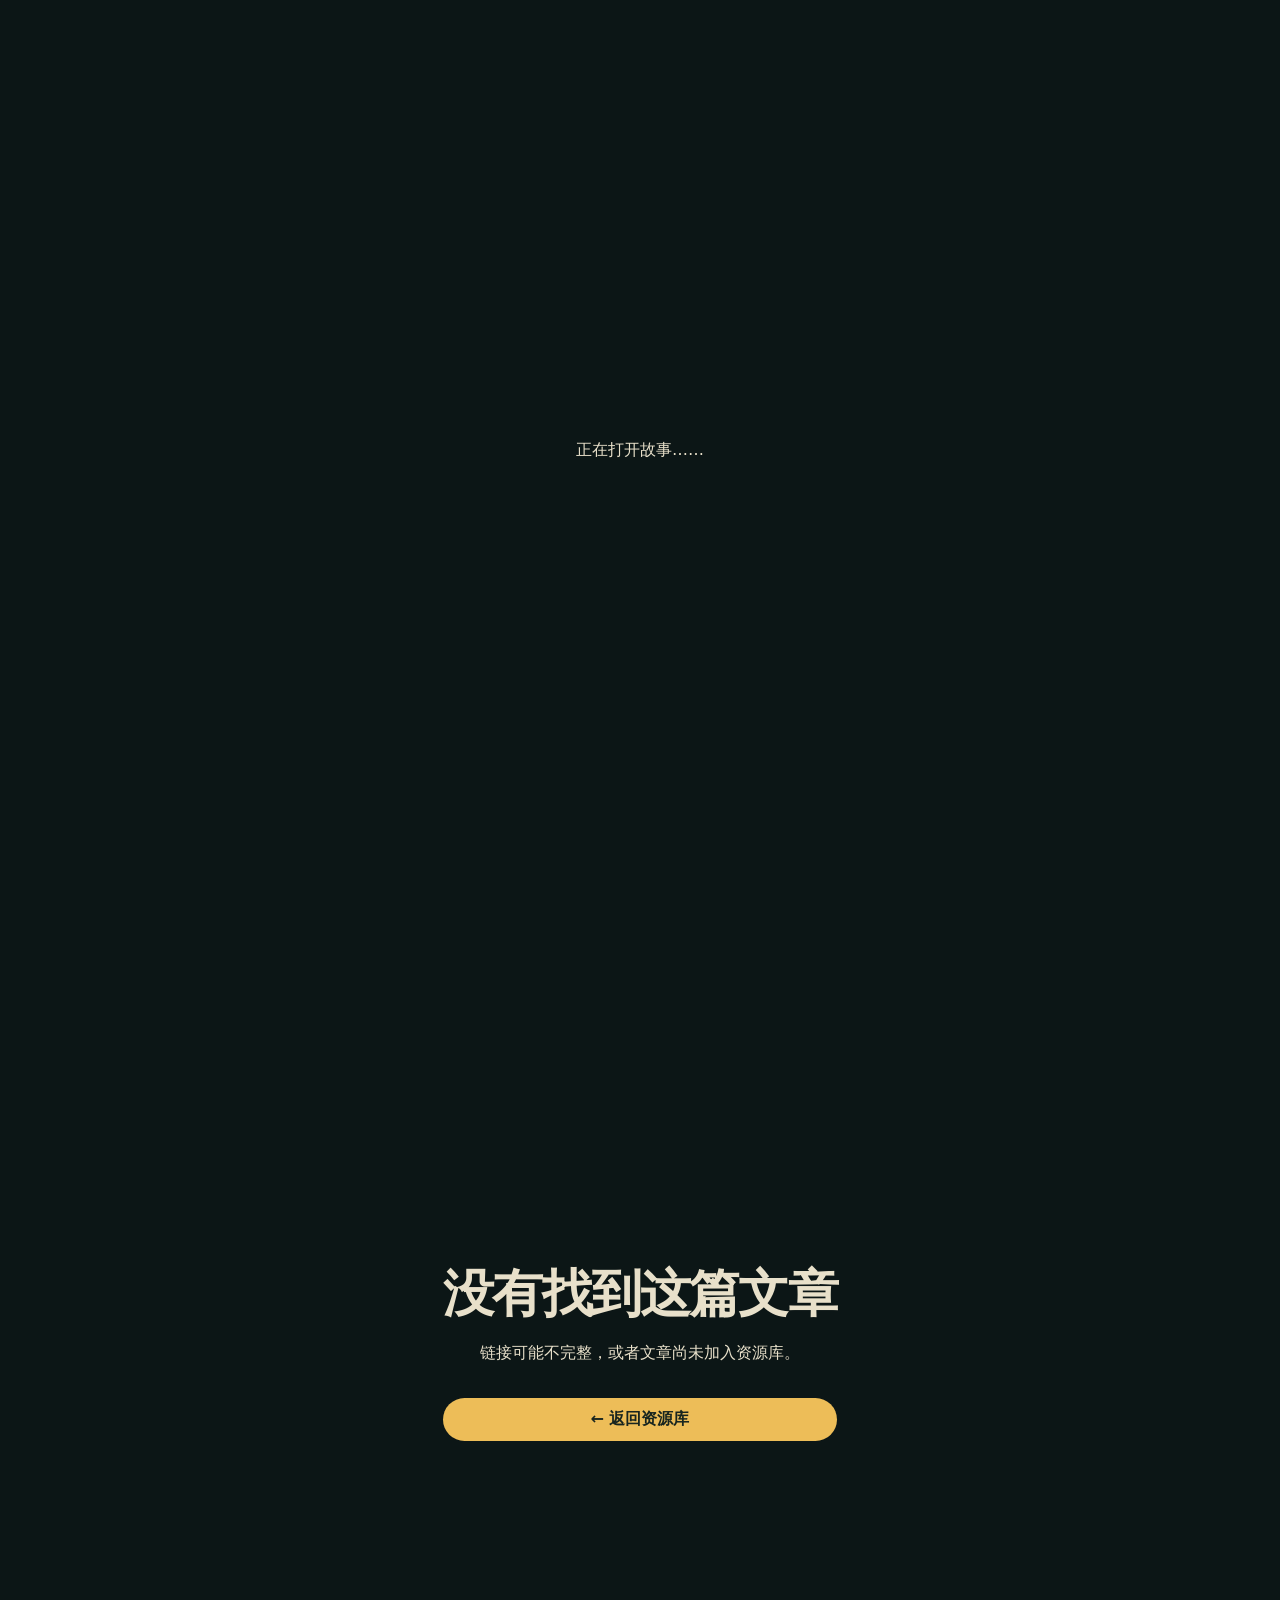
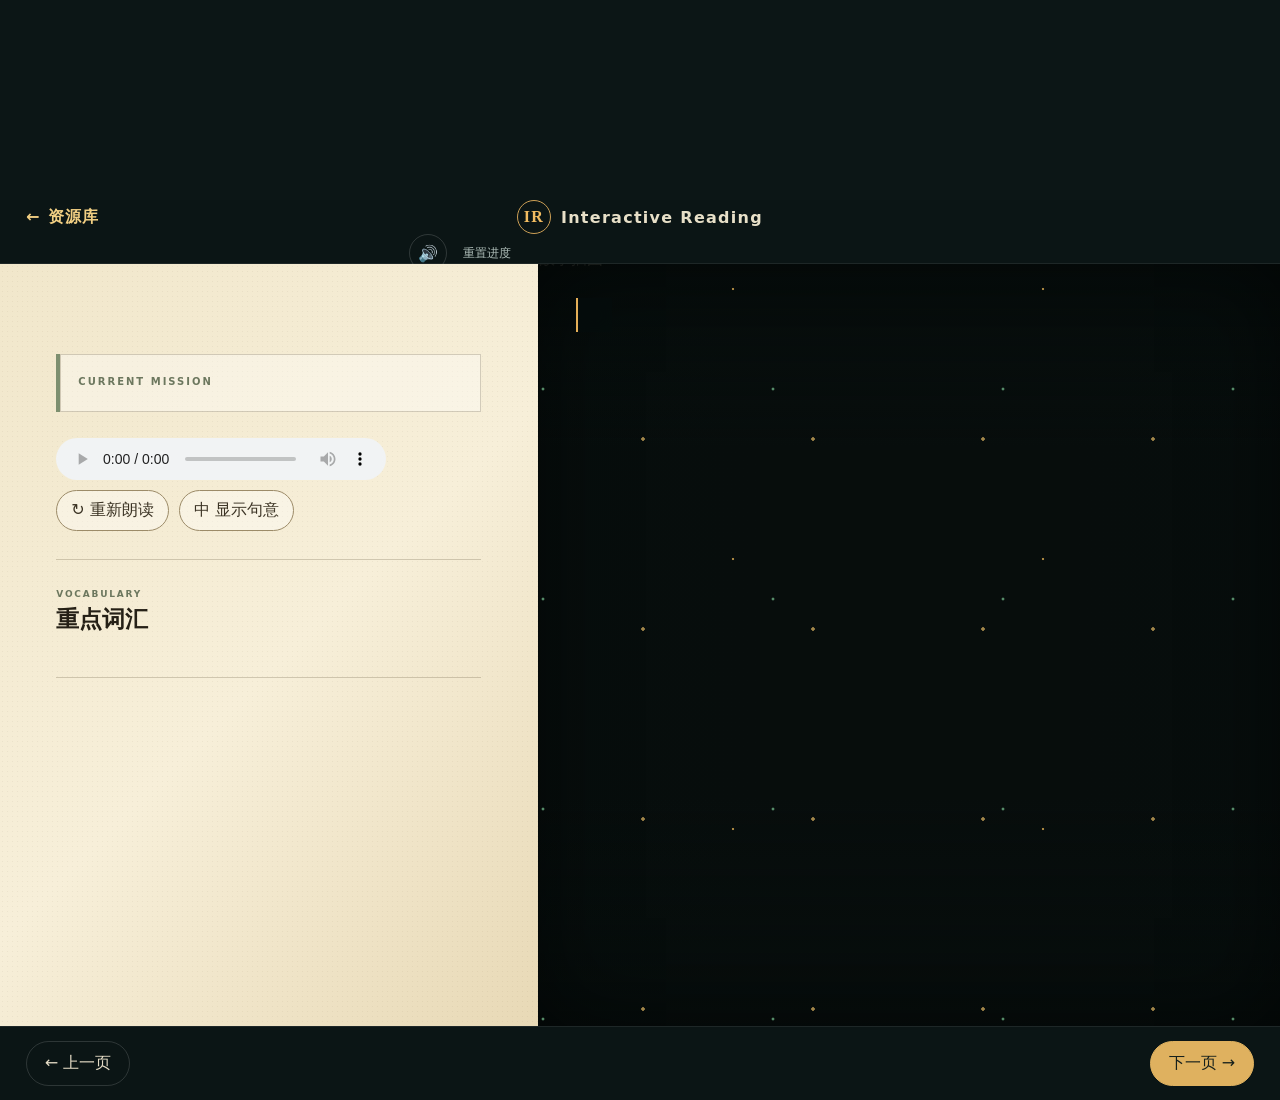
==== reader.html @ 1a683ad1 "Add files via upload Publish interactive reading library" ====
<!doctype html><html lang="zh-CN"><head><meta charset="utf-8"><meta name="viewport" content="width=device-width,initial-scale=1"><title>互动精读</title><link rel="stylesheet" href="styles/reader.css"></head><body>
<div id="loadingState" class="reader-state">正在打开故事……</div><div id="errorState" class="reader-state" hidden><h1>没有找到这篇文章</h1><p>链接可能不完整，或者文章尚未加入资源库。</p><a href="index.html">← 返回资源库</a></div>
<main id="readerApp" class="app-shell" hidden><header class="topbar"><a class="library-back" href="index.html">← 资源库</a><div class="brand"><span class="brand-mark">IR</span><span id="bookBrand">Interactive Reading</span></div><div class="chapter-meta"><span id="bookGrade"></span><strong id="bookTitle"></strong></div><div class="top-actions"><button id="soundToggle" class="icon-btn" type="button" aria-label="朗读本页">🔊</button><button id="resetBtn" class="text-btn" type="button">重置进度</button></div></header>
<nav class="mobile-tabs" aria-label="移动端页面切换"><button class="mobile-tab active" data-panel="read" type="button">阅读</button><button class="mobile-tab" data-panel="explore" type="button">探索</button></nav>
<section id="readingWorkspace" class="workspace"><article id="readingPanel" class="reading-panel active-panel" aria-live="polite"><div class="paper-grain"></div><div class="eyebrow" id="nodeEyebrow"></div><h1 id="nodeTitle"></h1><p class="node-intro" id="nodeIntro"></p><div class="mission-card"><span class="mission-label">CURRENT MISSION</span><strong id="missionText"></strong></div><div id="storyText" class="story-text"></div><div class="reading-tools audio-tools"><audio id="paragraphAudio" controls preload="metadata" aria-label="本页英文段落朗读"></audio><button id="speakBtn" class="paper-btn" type="button">↻ 重新朗读</button><button id="translateBtn" class="paper-btn" type="button">中 显示句意</button></div><div id="translation" class="translation" hidden></div><section class="vocab-section" aria-labelledby="vocabHeading"><div class="section-heading"><span>VOCABULARY</span><h2 id="vocabHeading">重点词汇</h2></div><div id="vocabCards" class="vocab-cards"></div></section><div id="taskArea" class="task-area"></div></article>
<section id="scenePanel" class="scene-panel" aria-label="故事探索场景"><img id="sceneImage" class="scene-image" alt="故事插图"><div class="ambient-particles" aria-hidden="true"></div><div class="scene-vignette"></div><div class="scene-heading"><span id="sceneKicker"></span><strong id="sceneTitle"></strong></div><div id="bubbleLayer" class="bubble-layer" aria-label="互动问题浮标"></div><div id="toast" class="toast" role="status" aria-live="polite"></div></section></section>
<section id="retellingPage" class="retelling-page" hidden><div class="retell-head"><span>STORY RETELLING · PAGE 9</span><h1>八幅图复述故事</h1><p>先观察图片，再依次点击翻转卡片。最后尝试不看提示，用英语完整复述故事。</p><button id="resetCards" class="paper-btn" type="button">翻回全部图片</button></div><div id="retellGrid" class="retell-grid"></div></section>
<footer class="progress-footer"><button id="prevBtn" class="nav-btn" type="button">← 上一页</button><ol id="progressDots" class="progress-dots" aria-label="阅读进度"></ol><div class="progress-copy"><span id="progressText"></span><small id="progressLabel"></small></div><button id="nextBtn" class="nav-btn primary" type="button">下一页 →</button></footer></main>
<dialog id="quizDialog" class="quiz-dialog"><button class="quiz-close" type="button" aria-label="关闭题目">×</button><span class="word-tag">DRAGON CLUE</span><div class="quiz-progress" id="quizProgress"></div><h2 id="quizQuestion"></h2><div id="quizChoices" class="quiz-choices"></div><p id="quizFeedback" class="quiz-feedback" aria-live="polite"></p></dialog><div id="celebrationLayer" class="celebration-layer" aria-hidden="true"></div>
<section id="sentenceLesson" class="sentence-lesson" role="dialog" aria-modal="true" aria-labelledby="sentenceLessonTitle" hidden><div class="sentence-backdrop" data-close-lesson></div><article id="sentenceLessonCard" class="glass-card sentence-lesson-card"><button id="sentenceLessonClose" class="glass-close" type="button" aria-label="关闭核心句式解析">×</button><span class="lesson-kicker">CORE SENTENCE LAB</span><h2 id="sentenceLessonTitle"></h2><div id="sentenceLessonBody"></div></article><section id="modelAnswer" class="model-answer" role="dialog" aria-modal="true" aria-labelledby="modelAnswerTitle" hidden><div class="answer-backdrop" data-close-answer></div><article class="glass-card model-answer-card"><button id="modelAnswerClose" class="glass-close" type="button" aria-label="关闭参考答案">×</button><span class="lesson-kicker">MODEL ANSWER</span><h3 id="modelAnswerTitle">参考答案</h3><p id="modelAnswerText" class="model-answer-text"></p><p id="modelAnswerHint" class="model-answer-hint"></p></article></section></section>
<script src="scripts/catalog.js"></script><script src="scripts/reader.js"></script></body></html>
---- styles/reader.css ----
:root {
  --ink: #252016;
  --paper: #f1e7cb;
  --paper-2: #e8d9b6;
  --night: #0c1616;
  --night-2: #162827;
  --amber: #e6a84b;
  --sage: #78937d;
  --line: rgba(69, 54, 29, .22);
  --shadow: 0 24px 70px rgba(0, 0, 0, .32);
}

.library-back{color:#f2cf83;text-decoration:none;font-weight:800;white-space:nowrap}.reader-state{min-height:100vh;display:grid;place-content:center;text-align:center;padding:30px;color:#e8e0ca;background:#0c1616}.reader-state a{display:inline-block;margin-top:18px;color:#18251f;background:#edbd58;padding:11px 18px;border-radius:999px;text-decoration:none;font-weight:900}.retelling-page{grid-row:2;grid-column:1/-1;overflow:auto;padding:clamp(20px,3vw,42px);color:#f8f0db;background:radial-gradient(circle at 50% 0,#385a50,transparent 42%),linear-gradient(135deg,#0b1918,#1b292c)}.retell-head{text-align:center;max-width:850px;margin:0 auto 28px}.retell-head>span{color:#f1bf5c;font-size:11px;font-weight:900;letter-spacing:.2em}.retell-head h1{margin:.25em 0;font-family:Georgia,serif;font-size:clamp(36px,5vw,62px)}.retell-head p{color:#c7d4cf;line-height:1.7}.retell-grid{width:min(1260px,100%);margin:auto;display:grid;grid-template-columns:repeat(4,minmax(0,1fr));gap:18px}.retell-card{position:relative;min-height:280px;border:0;border-radius:20px;background:transparent;cursor:pointer;perspective:1100px;animation:retell-float 4s ease-in-out infinite}.retell-card:nth-child(even){animation-delay:-1.5s}.retell-card:focus-visible{outline:3px solid #ffd477;outline-offset:4px}.retell-inner{position:absolute;inset:0;transform-style:preserve-3d;transition:transform .72s cubic-bezier(.2,.72,.2,1)}.retell-card.is-flipped .retell-inner{transform:rotateY(180deg)}.retell-face{position:absolute;inset:0;overflow:hidden;border:1px solid rgba(255,255,255,.24);border-radius:20px;backface-visibility:hidden;box-shadow:0 20px 45px rgba(0,0,0,.36)}.retell-front{background:#172523}.retell-front img{width:100%;height:100%;object-fit:cover}.retell-front::after{content:"";position:absolute;inset:45% 0 0;background:linear-gradient(transparent,rgba(4,10,10,.9))}.retell-number{position:absolute;z-index:2;top:12px;left:12px;display:grid;place-items:center;width:34px;height:34px;border-radius:50%;color:#18231f;background:#f1bf5c;font-weight:900}.retell-title{position:absolute;z-index:2;left:16px;right:16px;bottom:16px;color:#fff4d3;font-family:Georgia,serif;font-size:20px;text-align:left}.retell-back{display:flex;flex-direction:column;justify-content:center;padding:22px;transform:rotateY(180deg);text-align:left;color:#f8efd6;background:linear-gradient(145deg,rgba(50,81,72,.98),rgba(19,38,39,.98))}.retell-back h3{margin:0 0 10px;color:#f5c96d}.retell-keywords{display:flex;flex-wrap:wrap;gap:6px;margin-bottom:12px}.retell-keywords span{padding:5px 8px;border-radius:999px;color:#ffecb9;background:rgba(239,184,76,.16);font-size:11px;font-weight:800}.retell-en{margin:0 0 12px;font-family:Georgia,serif;font-size:16px;line-height:1.55}.retell-zh{margin:0;color:#c8d6d1;font-size:13px;line-height:1.6}@keyframes retell-float{0%,100%{transform:translateY(0)}50%{transform:translateY(-7px)}}@media(max-width:980px){.retell-grid{grid-template-columns:repeat(2,minmax(0,1fr))}.retell-card{min-height:310px}}@media(max-width:540px){.retell-grid{grid-template-columns:1fr}.retell-card{min-height:340px}.topbar{gap:8px}.library-back{font-size:12px}}@media(prefers-reduced-motion:reduce){.retell-card{animation:none}.retell-inner{transition:none}.retell-card.is-flipped .retell-inner{transform:none}.retell-card.is-flipped .retell-front{display:none}.retell-card.is-flipped .retell-back{transform:none}}

/* Core sentence lesson */
.core-sentence { display:inline; margin:0 .08em; padding:.06em .16em .1em; border:0; border-bottom:2px solid #c99737; color:inherit; background:linear-gradient(180deg,transparent 58%,rgba(218,172,76,.24) 58%); font:inherit; text-align:left; cursor:pointer; box-decoration-break:clone; -webkit-box-decoration-break:clone; animation:sentence-glow 2.8s ease-in-out infinite; }
.core-sentence small { display:inline-block; margin-left:.42em; padding:.12em .45em; border-radius:999px; color:#6b4d16; background:rgba(236,194,102,.28); font-size:.55em; font-weight:800; vertical-align:middle; white-space:nowrap; }
.core-sentence:hover, .core-sentence:focus-visible { background:linear-gradient(180deg,transparent 45%,rgba(230,179,65,.42) 45%); outline:2px solid rgba(177,123,28,.42); outline-offset:3px; }
@keyframes sentence-glow { 0%,100%{filter:drop-shadow(0 0 0 rgba(211,158,55,0))} 50%{filter:drop-shadow(0 2px 5px rgba(211,158,55,.38))} }

.overlay-open { overflow:hidden; }
.sentence-lesson { position:fixed; inset:0; z-index:80; display:grid; place-items:center; padding:clamp(14px,3vw,36px); overflow:auto; isolation:isolate; }
.sentence-lesson[hidden], .model-answer[hidden] { display:none; }
.sentence-lesson::before { content:""; position:fixed; inset:-24px; z-index:-2; background-image:var(--lesson-bg); background-size:cover; background-position:center; filter:blur(13px) saturate(1.2); transform:scale(1.06); }
.sentence-lesson::after { content:""; position:fixed; inset:0; z-index:-1; background:linear-gradient(135deg,rgba(5,15,20,.78),rgba(22,12,35,.58)); }
.sentence-backdrop, .answer-backdrop { position:fixed; inset:0; }
.glass-card { position:relative; border:1px solid rgba(255,255,255,.3); color:#f8f2e5; background:linear-gradient(145deg,rgba(27,42,49,.75),rgba(18,27,33,.6)); box-shadow:0 30px 80px rgba(0,0,0,.5),inset 0 1px rgba(255,255,255,.16); backdrop-filter:blur(22px) saturate(1.15); -webkit-backdrop-filter:blur(22px) saturate(1.15); }
.sentence-lesson-card { width:min(900px,94vw); max-height:90vh; padding:clamp(24px,4vw,48px); border-radius:28px; overflow:auto; }
.glass-close { position:absolute; top:14px; right:16px; width:42px; height:42px; border:1px solid rgba(255,255,255,.3); border-radius:50%; color:#fff; background:rgba(7,13,17,.4); font-size:26px; cursor:pointer; }
.glass-close:hover, .glass-close:focus-visible { background:rgba(207,153,56,.35); outline:2px solid #f6ce77; outline-offset:2px; }
.lesson-kicker { color:#f1c461; font-size:11px; font-weight:900; letter-spacing:.2em; }
.sentence-lesson-card h2 { margin:.35em 0 .7em; font-family:Georgia,serif; font-size:clamp(30px,4vw,48px); }
.lesson-sentence { margin:0; padding:22px 24px; border-left:4px solid #f0bd58; border-radius:0 16px 16px 0; color:#fff6dc; background:rgba(241,188,81,.12); font-family:Georgia,serif; font-size:clamp(20px,2.5vw,30px); line-height:1.5; }
.lesson-translation { margin:12px 4px 24px; color:#d9e3df; line-height:1.7; }
.lesson-block { margin-top:18px; padding:18px 20px; border:1px solid rgba(255,255,255,.12); border-radius:16px; background:rgba(255,255,255,.065); }
.lesson-block h3 { margin:0 0 10px; color:#f4ce7f; font-size:14px; letter-spacing:.08em; }
.lesson-block p { margin:0; line-height:1.75; }
.lesson-block code { display:block; padding:13px 16px; border-radius:10px; color:#fff1bb; background:rgba(5,12,16,.48); font-family:Consolas,monospace; white-space:normal; }
.phrase-chips { display:flex; flex-wrap:wrap; gap:10px; }
.phrase-chips span { display:grid; gap:3px; min-width:150px; padding:10px 14px; border-radius:12px; color:#c8d5d1; background:rgba(4,11,14,.4); }
.phrase-chips b { color:#fff1bd; }
.example-block small { display:block; margin-top:8px; color:#b9c8c3; }
.exercise-list { display:grid; grid-template-columns:repeat(2,minmax(0,1fr)); gap:12px; }
.exercise-card { display:flex; flex-direction:column; align-items:flex-start; min-height:154px; padding:16px; border-radius:14px; background:rgba(4,12,16,.38); }
.exercise-card>span { color:#efbd5c; font-size:11px; font-weight:900; letter-spacing:.12em; }
.exercise-card p { flex:1; margin:10px 0 14px; }
.exercise-card button { border:1px solid rgba(245,198,102,.48); border-radius:999px; padding:8px 13px; color:#fff0bd; background:rgba(216,155,49,.16); cursor:pointer; }
.exercise-card button:hover, .exercise-card button:focus-visible { background:rgba(216,155,49,.32); outline:2px solid rgba(255,220,142,.5); }

.model-answer { position:fixed; inset:0; z-index:90; display:grid; place-items:center; padding:22px; }
.answer-backdrop { background:rgba(2,6,9,.58); }
.model-answer-card { width:min(570px,92vw); padding:34px; border-radius:22px; background:linear-gradient(145deg,rgba(44,66,70,.88),rgba(22,35,43,.83)); }
.model-answer-card h3 { margin:.35em 0 .8em; font-size:28px; }
.model-answer-text { padding:18px; border-radius:14px; color:#fff4cf; background:rgba(6,15,19,.45); font-size:19px; line-height:1.6; }
.model-answer-hint { color:#cbd9d4; }

/* Quiz celebration */
.celebration-layer { position:fixed; inset:0; z-index:120; pointer-events:none; overflow:hidden; }
.celebration-layer i { position:absolute; left:var(--origin-x); top:var(--origin-y); width:10px; height:17px; border-radius:2px; opacity:0; }
.celebration-layer.active i { animation:confetti-burst 1.75s cubic-bezier(.12,.7,.16,1) var(--delay) forwards; }
.celebration-layer .celebration-star { width:16px; height:16px; clip-path:polygon(50% 0,61% 35%,98% 35%,68% 56%,79% 94%,50% 71%,21% 94%,32% 56%,2% 35%,39% 35%); }
@keyframes confetti-burst { 0%{opacity:1;transform:translate(-50%,-50%) scale(.45) rotate(0)} 55%{opacity:1;transform:translate(calc(-50% + var(--x)),calc(-50% + var(--y))) scale(1) rotate(var(--r))} 100%{opacity:0;transform:translate(calc(-50% + var(--x)),calc(-50% + var(--y) + 520px)) scale(.75) rotate(var(--r))} }

@media (max-width:720px) {
  .sentence-lesson { padding:10px; place-items:start center; }
  .sentence-lesson-card { width:100%; max-height:calc(100vh - 20px); padding:28px 18px 24px; border-radius:20px; }
  .exercise-list { grid-template-columns:1fr; }
  .lesson-sentence { padding:17px; }
  .core-sentence small { display:none; }
}

@media (prefers-reduced-motion:reduce) {
  *, *::before, *::after { scroll-behavior:auto !important; }
  .quiz-bubble, .quiz-bubble::after, .core-sentence, .quiz-answer.wrong.shake { animation:none !important; }
  .celebration-layer.active i { animation:none; opacity:1; transform:translate(-50%,-50%) scale(.75); box-shadow:0 0 18px currentColor; }
}

* { box-sizing: border-box; }
html, body { margin: 0; min-height: 100%; }
body {
  background: #071010;
  color: var(--ink);
  font-family: Inter, ui-sans-serif, system-ui, -apple-system, "Microsoft YaHei", sans-serif;
}
button { font: inherit; }
button:focus-visible, [tabindex]:focus-visible { outline: 3px solid #ffd078; outline-offset: 3px; }

.app-shell { min-height: 100vh; display: grid; grid-template-rows: 64px 1fr 74px; overflow: hidden; }
.topbar {
  height: 64px; display: grid; grid-template-columns: 1fr auto 1fr; align-items: center;
  padding: 0 26px; color: #e8e0c8; border-bottom: 1px solid rgba(255,255,255,.08);
  background: #0b1515; letter-spacing: .08em;
}
.brand { display: flex; align-items: center; gap: 10px; font-weight: 800; }
.brand-mark { display: grid; place-items: center; width: 34px; height: 34px; border: 1px solid #cc9f55; border-radius: 50%; color: #f2bc61; font-family: Georgia, serif; }
.chapter-meta { text-align: center; }
.chapter-meta span { display: block; color: #8ca29d; font-size: 10px; }
.chapter-meta strong { font-family: Georgia, serif; font-size: 14px; }
.top-actions { justify-self: end; display: flex; gap: 10px; }
.icon-btn, .text-btn, .nav-btn { border: 0; color: inherit; background: transparent; cursor: pointer; }
.icon-btn { width: 38px; height: 38px; border: 1px solid rgba(255,255,255,.15); border-radius: 50%; }
.text-btn { color: #aebdb8; font-size: 12px; }

.workspace { display: grid; grid-template-columns: 42% 58%; min-height: 0; }
.reading-panel {
  position: relative; overflow-y: auto; padding: clamp(34px, 5vw, 72px) clamp(28px, 4.4vw, 68px);
  background: linear-gradient(135deg, var(--paper), #f7efd9 52%, var(--paper-2));
  isolation: isolate;
}
.paper-grain { position: absolute; inset: 0; z-index: -1; opacity: .32; background-image: radial-gradient(rgba(80,55,18,.18) .6px, transparent .7px); background-size: 5px 5px; }
.eyebrow, .mission-label, .word-tag { color: #6c775e; font-weight: 800; font-size: 10px; letter-spacing: .2em; }
h1 { margin: 10px 0 8px; font: 700 clamp(38px, 4vw, 62px)/.98 Georgia, serif; letter-spacing: -.035em; }
.node-intro { color: #6d6454; font: italic 16px/1.55 Georgia, serif; }
.mission-card { margin: 26px 0; padding: 16px 18px; border-left: 4px solid #7d8f6f; background: rgba(255,255,255,.34); box-shadow: inset 0 0 0 1px var(--line); }
.mission-card strong { display: block; margin-top: 7px; font: 700 16px/1.45 Georgia, serif; }
.story-text { font: 19px/1.72 Georgia, "Times New Roman", serif; }
.story-text p { margin: 0 0 1.1em; }
.word { padding: 0 2px; border: 0; border-bottom: 1px dashed #92723d; color: #654312; background: transparent; cursor: help; font: inherit; }
.key-word { color:#6c3c10; font-weight:800; padding:0 .1em; background:linear-gradient(transparent 62%,rgba(226,173,76,.3) 62%); }
.reading-tools { display: flex; flex-wrap: wrap; gap: 10px; margin: 26px 0 10px; }
.audio-tools audio { width:min(330px,100%); height:42px; accent-color:#7d8f6f; }
.paper-btn { border: 1px solid #9c8b68; border-radius: 999px; padding: 9px 14px; background: rgba(255,255,255,.35); color: #3b3324; cursor: pointer; }
.paper-btn:hover { background: rgba(255,255,255,.7); }
.translation { margin: 12px 0 20px; padding: 14px; color: #564a38; background: rgba(121,147,125,.13); border-radius: 8px; line-height: 1.65; }
.task-area { border-top: 1px solid var(--line); margin-top: 28px; padding-top: 22px; }
.vocab-section { margin-top:28px; border-top:1px solid var(--line); padding-top:22px; }
.section-heading span { color:#6c775e; font-size:9px; font-weight:900; letter-spacing:.2em; }
.section-heading h2 { margin:3px 0 14px; font:700 23px Georgia,serif; }
.vocab-cards { display:grid; grid-template-columns:repeat(2,minmax(0,1fr)); gap:10px; }
.vocab-card { position:relative; min-height:130px; padding:14px; border:1px solid rgba(94,72,37,.18); border-radius:10px; background:rgba(255,255,255,.32); }
.vocab-card button { position:absolute; right:10px; top:10px; width:32px; height:32px; border:1px solid rgba(75,62,37,.2); border-radius:50%; background:rgba(255,255,255,.5); cursor:pointer; }
.vocab-word { font:700 21px Georgia,serif; color:#533918; }
.vocab-phonetic { margin:2px 0 7px; color:#7d6d51; font-size:12px; }
.vocab-cn { font-weight:800; color:#3f493e; }
.vocab-en { margin-top:5px; color:#6a6256; font-size:12px; line-height:1.35; }
.task-area h2 { font: 700 21px Georgia, serif; }
.choice-grid { display: grid; gap: 9px; }
.choice { width: 100%; text-align: left; padding: 12px 14px; border: 1px solid var(--line); border-radius: 8px; background: rgba(255,255,255,.28); cursor: pointer; }
.choice.selected { border-color: #647d68; background: rgba(107,139,114,.2); }
.feedback { min-height: 24px; margin: 12px 0; font-weight: 700; color: #765026; }

.scene-panel { position: relative; min-height: 0; overflow: hidden; color: #ecdfc6; background: radial-gradient(circle at 70% 20%, #29413a, var(--night) 60%); }
.scene-sky { position: absolute; inset: 0; opacity: .4; background: radial-gradient(circle at 75% 20%, rgba(255,220,143,.55) 0 2%, transparent 14%), linear-gradient(170deg, transparent 48%, rgba(0,0,0,.55)); }
.scene-image { position: absolute; inset: -2%; width: 104%; height: 104%; object-fit: cover; object-position: center; background: #101817; filter: saturate(.92) contrast(1.06) brightness(.74); animation: scene-drift 14s ease-in-out infinite alternate; transform-origin: 68% 54%; }
.ambient-particles { position: absolute; inset: 0; z-index: 2; pointer-events: none; opacity: .65; background-image: radial-gradient(circle,#f5c76b 0 1.5px,transparent 2px),radial-gradient(circle,#81d19b 0 1px,transparent 1.8px),radial-gradient(circle,#ffc85f 0 1px,transparent 1.6px); background-size: 170px 190px,230px 210px,310px 270px; background-position: 20px 80px,120px 20px,40px 160px; animation: particles-rise 10s linear infinite; }
.dragon-breath { position: absolute; z-index: 3; pointer-events: none; right: 28%; bottom: 18%; width: 26%; height: 15%; border-radius: 50%; background: radial-gradient(ellipse,rgba(231,237,206,.18),rgba(176,210,175,.07) 48%,transparent 72%); filter: blur(12px); animation: dragon-breathe 4s ease-in-out infinite; }
.scene-vignette { position: absolute; inset: 0; z-index: 1; pointer-events: none; background: linear-gradient(180deg, rgba(5,12,11,.76), transparent 24%, transparent 70%, rgba(5,12,11,.62)), linear-gradient(90deg, rgba(6,14,13,.34), transparent 30%, transparent 72%, rgba(6,14,13,.28)); box-shadow: inset 0 0 90px rgba(0,0,0,.55); }
.scene-art { position: absolute; inset: 0; }
.scene-art::before, .scene-art::after { content: ""; position: absolute; transition: .5s ease; }
.scene-heading { position: absolute; top: 34px; left: 38px; z-index: 5; padding: 13px 17px; border-left: 2px solid #e4af58; background: rgba(5,14,13,.62); backdrop-filter: blur(8px); }
.scene-heading span { display: block; color: #9cb1aa; font-size: 10px; letter-spacing: .18em; }
.scene-heading strong { display: block; margin-top: 8px; font: 700 clamp(24px, 3vw, 44px) Georgia, serif; }
.scene-task { position: absolute; inset: 0; z-index: 6; pointer-events: none; }
.scene-task > * { pointer-events: auto; }
.bubble-layer { position: absolute; inset: 0; z-index: 8; pointer-events: none; }
.quiz-bubble { pointer-events: auto; position: absolute; display: grid; place-items: center; width: 52px; height: 52px; border: 1px solid rgba(255,224,145,.9); border-radius: 50% 50% 50% 14%; color: #1a211d; background: radial-gradient(circle at 35% 28%,#fff5c8,#e3aa4f 55%,#8c5b22); box-shadow: 0 0 0 9px rgba(238,178,78,.12),0 8px 24px rgba(0,0,0,.38); cursor: pointer; transform: rotate(-8deg); animation: bubble-float 3s ease-in-out infinite; }
.quiz-bubble span { transform: rotate(8deg); font-weight: 900; font-size: 19px; }
.quiz-bubble::after { content:""; position:absolute; inset:-14px; border:1px solid rgba(255,210,105,.28); border-radius:50%; animation:pulse 2.3s infinite; }
.quiz-bubble:nth-child(2) { animation-delay: -.9s; }
.quiz-bubble:nth-child(3) { animation-delay: -1.8s; }
.quiz-bubble.done { color:#e8f0dd; background:radial-gradient(circle at 35% 28%,#a7c697,#55735c 60%,#263e32); border-color:#b7d5a7; }
.hotspot { position: absolute; width: 36px; height: 36px; border: 1px solid #ffd27b; border-radius: 50%; background: rgba(237,174,76,.18); box-shadow: 0 0 0 8px rgba(237,174,76,.08); color: #ffe4aa; cursor: pointer; animation: pulse 2s infinite; }
.hotspot.found { background: #d7a553; color: #17201c; animation: none; }
.toast { position: absolute; left: 50%; bottom: 32px; z-index: 8; transform: translateX(-50%) translateY(20px); opacity: 0; max-width: 80%; padding: 11px 16px; border-radius: 999px; background: rgba(8,15,14,.88); border: 1px solid rgba(255,255,255,.18); transition: .25s; text-align: center; }
.toast.show { opacity: 1; transform: translateX(-50%) translateY(0); }

.scene-art { z-index: 2; pointer-events: none; }
.scene-dragon::after { width: 180px; height: 180px; left: 18%; top: 34%; border-radius: 50%; background: radial-gradient(circle, #fff8bd 0 4%, #f6a22f 22%, rgba(209,53,20,.65) 44%, transparent 70%); animation: fire 1.3s infinite alternate; opacity: .7; }

.route-stop { position: absolute; display: grid; place-items: center; width: 72px; height: 72px; border-radius: 50%; border: 1px solid #c9a65e; background: #152422; color: #f0d59a; cursor: pointer; }
.route-stop.done { background: #b4843d; color: #14201c; }
.route-line { position: absolute; height: 2px; background: repeating-linear-gradient(90deg,#a9854a 0 8px,transparent 8px 14px); transform-origin: left; }
.sequence-list { position: absolute; left: 50%; top: 52%; width: min(420px, 78%); transform: translate(-50%,-50%); display: grid; gap: 10px; }
.sequence-card { padding: 14px; border: 1px solid rgba(255,255,255,.22); border-radius: 9px; color: #eadfc9; background: rgba(9,17,16,.82); cursor: pointer; text-align: left; }
.sequence-card.active { border-color: #f0bd66; transform: translateX(8px); }
.flashlight { pointer-events: none; position: absolute; width: 260px; height: 260px; margin: -130px; border-radius: 50%; background: radial-gradient(circle, rgba(255,238,180,.48), rgba(255,211,116,.1) 42%, transparent 70%); mix-blend-mode: screen; }

.progress-footer { display: grid; grid-template-columns: auto 1fr auto auto; align-items: center; gap: 26px; padding: 0 26px; color: #e5dcc6; background: #0b1515; border-top: 1px solid rgba(255,255,255,.08); }
.nav-btn { min-width: 104px; padding: 11px 14px; border: 1px solid rgba(255,255,255,.14); border-radius: 999px; }
.nav-btn:disabled { opacity: .35; cursor: not-allowed; }
.nav-btn.primary { color: #16201c; background: #dfb15f; border-color: #dfb15f; }
.progress-dots { list-style:none; display:flex; align-items:center; justify-content:center; gap:7px; margin:0; padding:0; overflow-x:auto; scrollbar-width:thin; }
.progress-dots li { flex:0 0 auto; }
.progress-page { width:36px; height:36px; border:1px solid #42524e; border-radius:50%; color:#aab7b3; background:#182422; cursor:pointer; font-weight:800; transition:.2s ease; }
.progress-page:hover, .progress-page:focus-visible { color:#fff4ce; border-color:#d7a94f; transform:translateY(-2px); outline:2px solid rgba(215,169,79,.32); outline-offset:2px; }
.progress-page.complete { color:#d9efd1; background:#355748; border-color:#6c997b; }
.progress-page.active { color:#15201e; background:#e2b85d; border-color:#ffe3a5; box-shadow:0 0 0 4px rgba(226,184,93,.18); }
.progress-copy { min-width: 120px; }
.progress-copy span { font-weight: 800; }
.progress-copy small { display: block; color: #829590; font-size: 9px; margin-top: 3px; }
.mobile-tabs { display: none; }

.word-dialog, .quiz-dialog { width: min(480px, calc(100% - 30px)); padding: 28px; border: 1px solid #9b8358; border-radius: 14px; color: var(--ink); background: linear-gradient(145deg,#f3e7c8,#e6d2a7); box-shadow: var(--shadow); }
.word-dialog::backdrop, .quiz-dialog::backdrop { background: rgba(3,9,8,.74); backdrop-filter: blur(8px); }
.word-dialog h2 { margin: 8px 0 0; font: 700 38px Georgia, serif; }
.dialog-close { float: right; border: 0; font-size: 24px; background: transparent; cursor: pointer; }
.phonetic { color: #7f7159; margin: 3px 0 16px; }
.quiz-close { float:right; border:0; font-size:25px; background:transparent; cursor:pointer; }
.quiz-progress { margin-top:8px; color:#66745f; font-size:10px; font-weight:900; letter-spacing:.2em; }
.quiz-dialog h2 { margin:12px 0 20px; font:700 27px/1.2 Georgia,serif; }
.quiz-choices { display:grid; gap:10px; }
.quiz-answer { padding:12px 14px; border:1px solid rgba(76,59,30,.25); border-radius:8px; background:rgba(255,255,255,.34); color:#332a1d; cursor:pointer; text-align:left; }
.quiz-answer:hover { background:rgba(255,255,255,.72); }
.quiz-answer.correct { border-color:#617b61; background:#cdd9bb; }
.quiz-answer.wrong { border-color:#9e5c4a; background:#e5c0ac; }
.quiz-answer.wrong.shake { animation:answer-shake .48s ease; }
.quiz-feedback { min-height:24px; font-weight:800; color:#6d4d29; }

@keyframes pulse { 50% { box-shadow: 0 0 0 15px rgba(237,174,76,0); } }
@keyframes fire { to { transform: scale(1.12); filter: brightness(1.3); } }
@keyframes scene-drift { from { transform:scale(1.02) translate3d(-.4%,0,0); } to { transform:scale(1.075) translate3d(.6%,-.7%,0); } }
@keyframes particles-rise { to { background-position:20px -110px,120px -190px,40px -110px; } }
@keyframes dragon-breathe { 0%,100% { transform:scale(.82) translateX(8%); opacity:.35; } 50% { transform:scale(1.2) translateX(-8%); opacity:.9; } }
@keyframes bubble-float { 0%,100% { transform:rotate(-8deg) translateY(0); } 50% { transform:rotate(-5deg) translateY(-10px); } }
@keyframes answer-shake { 0%,100%{transform:translateX(0)} 20%{transform:translateX(-10px)} 40%{transform:translateX(9px)} 60%{transform:translateX(-6px)} 80%{transform:translateX(4px)} }

@media (max-width: 959px) {
  .app-shell { grid-template-rows: 58px 48px 1fr 68px; }
  .topbar { height: 58px; grid-template-columns: 1fr auto; padding: 0 14px; }
  .chapter-meta { display: none; }
  .mobile-tabs { display: grid; grid-template-columns: 1fr 1fr; padding: 6px; background: #101d1c; }
  .mobile-tab { border: 0; border-radius: 8px; color: #9baca7; background: transparent; }
  .mobile-tab.active { color: #1d241f; background: #dec18b; font-weight: 800; }
  .workspace { display: block; position: relative; }
  .reading-panel, .scene-panel { display: none; position: absolute; inset: 0; }
  .active-panel { display: block; }
  .reading-panel { padding: 30px 24px 80px; }
  .vocab-cards { grid-template-columns:1fr; }
  .scene-panel { min-height: 100%; }
  .progress-footer { grid-template-columns: auto 1fr auto; gap: 10px; padding: 0 10px; }
  .progress-dots { display:flex; justify-content:flex-start; order:4; grid-column:1/-1; width:100%; padding-bottom:4px; }
  .progress-copy { min-width: 0; text-align: center; }
  .progress-copy small { display: none; }
  .nav-btn { min-width: auto; padding: 10px 12px; }
  .scene-heading { top: 22px; left: 22px; }
  .quiz-bubble { width:48px; height:48px; }
}

@media (prefers-reduced-motion: reduce) {
  *, *::before, *::after { animation: none !important; transition: none !important; scroll-behavior: auto !important; }
}
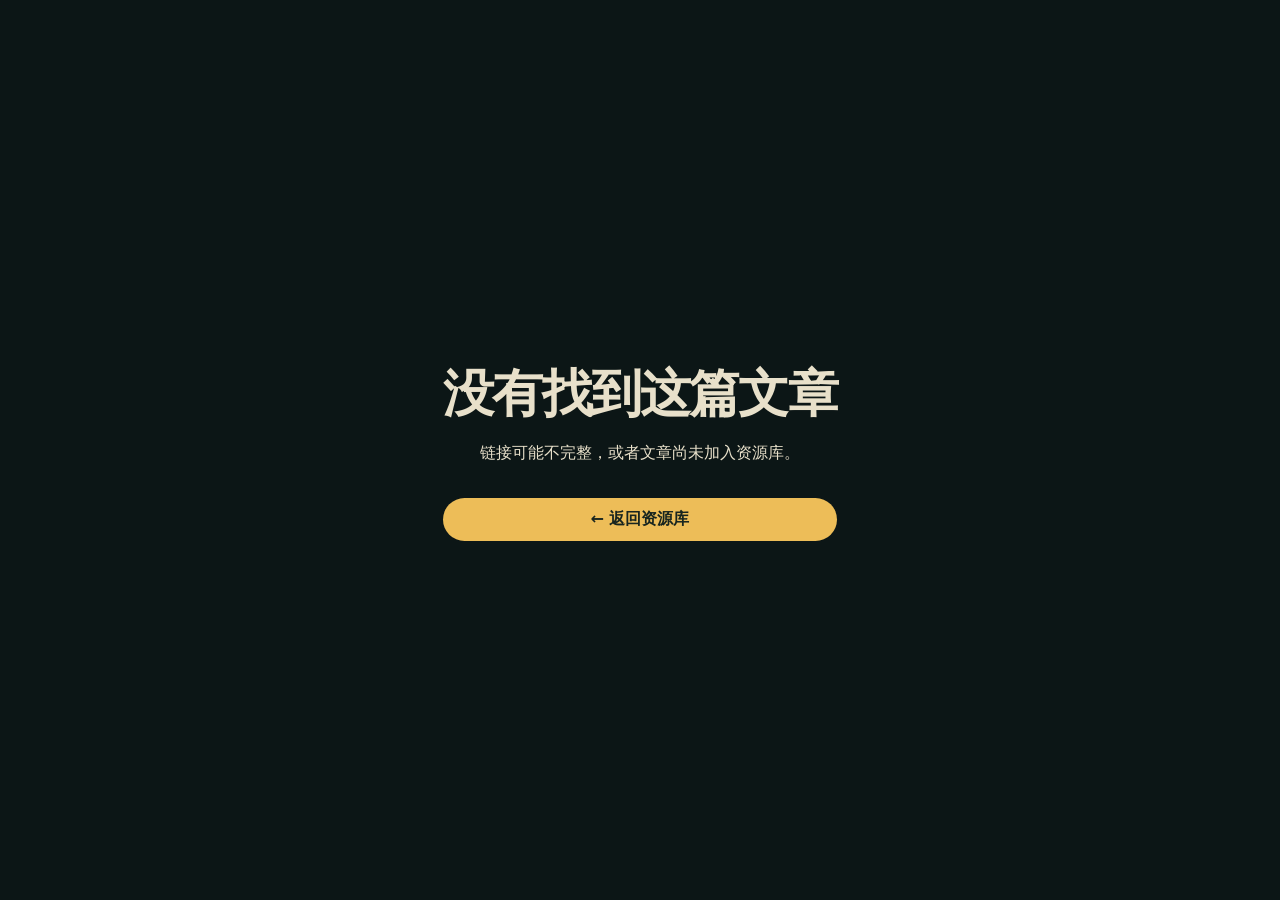
==== commit f3e062da: "Add files via upload Update B&R logo and Reading Explorer theme" ====
--- a/reader.html
+++ b/reader.html
@@ -1,10 +1,11 @@
-<!doctype html><html lang="zh-CN"><head><meta charset="utf-8"><meta name="viewport" content="width=device-width,initial-scale=1"><title>互动精读</title><link rel="stylesheet" href="styles/reader.css"></head><body>
+<!doctype html><html lang="zh-CN"><head><meta charset="utf-8"><meta name="viewport" content="width=device-width,initial-scale=1"><title>互动精读</title><link rel="icon" href="assets/brand/favicon.png"><link rel="stylesheet" href="styles/reader.css"></head><body>
 <div id="loadingState" class="reader-state">正在打开故事……</div><div id="errorState" class="reader-state" hidden><h1>没有找到这篇文章</h1><p>链接可能不完整，或者文章尚未加入资源库。</p><a href="index.html">← 返回资源库</a></div>
-<main id="readerApp" class="app-shell" hidden><header class="topbar"><a class="library-back" href="index.html">← 资源库</a><div class="brand"><span class="brand-mark">IR</span><span id="bookBrand">Interactive Reading</span></div><div class="chapter-meta"><span id="bookGrade"></span><strong id="bookTitle"></strong></div><div class="top-actions"><button id="soundToggle" class="icon-btn" type="button" aria-label="朗读本页">🔊</button><button id="resetBtn" class="text-btn" type="button">重置进度</button></div></header>
+<main id="readerApp" class="app-shell" hidden><header class="topbar"><a class="library-back" href="index.html">← 资源库</a><div class="brand"><img class="reader-brand-logo" src="assets/brand/br-logo.jpg" alt="B&R Big Reading 左老师教研"><span class="reader-brand-copy"><span id="bookBrand">Interactive Reading</span><small id="textbookLabel" class="textbook-label" hidden></small></span></div><div class="chapter-meta"><span id="bookGrade"></span><strong id="bookTitle"></strong></div><div class="top-actions"><button id="soundToggle" class="icon-btn" type="button" aria-label="朗读本页">🔊</button><button id="resetBtn" class="text-btn" type="button">重置进度</button></div></header>
 <nav class="mobile-tabs" aria-label="移动端页面切换"><button class="mobile-tab active" data-panel="read" type="button">阅读</button><button class="mobile-tab" data-panel="explore" type="button">探索</button></nav>
 <section id="readingWorkspace" class="workspace"><article id="readingPanel" class="reading-panel active-panel" aria-live="polite"><div class="paper-grain"></div><div class="eyebrow" id="nodeEyebrow"></div><h1 id="nodeTitle"></h1><p class="node-intro" id="nodeIntro"></p><div class="mission-card"><span class="mission-label">CURRENT MISSION</span><strong id="missionText"></strong></div><div id="storyText" class="story-text"></div><div class="reading-tools audio-tools"><audio id="paragraphAudio" controls preload="metadata" aria-label="本页英文段落朗读"></audio><button id="speakBtn" class="paper-btn" type="button">↻ 重新朗读</button><button id="translateBtn" class="paper-btn" type="button">中 显示句意</button></div><div id="translation" class="translation" hidden></div><section class="vocab-section" aria-labelledby="vocabHeading"><div class="section-heading"><span>VOCABULARY</span><h2 id="vocabHeading">重点词汇</h2></div><div id="vocabCards" class="vocab-cards"></div></section><div id="taskArea" class="task-area"></div></article>
-<section id="scenePanel" class="scene-panel" aria-label="故事探索场景"><img id="sceneImage" class="scene-image" alt="故事插图"><div class="ambient-particles" aria-hidden="true"></div><div class="scene-vignette"></div><div class="scene-heading"><span id="sceneKicker"></span><strong id="sceneTitle"></strong></div><div id="bubbleLayer" class="bubble-layer" aria-label="互动问题浮标"></div><div id="toast" class="toast" role="status" aria-live="polite"></div></section></section>
-<section id="retellingPage" class="retelling-page" hidden><div class="retell-head"><span>STORY RETELLING · PAGE 9</span><h1>八幅图复述故事</h1><p>先观察图片，再依次点击翻转卡片。最后尝试不看提示，用英语完整复述故事。</p><button id="resetCards" class="paper-btn" type="button">翻回全部图片</button></div><div id="retellGrid" class="retell-grid"></div></section>
+<section id="scenePanel" class="scene-panel" aria-label="故事探索场景"><img id="sceneImage" class="scene-image" alt="故事插图"><div class="ambient-particles" aria-hidden="true"></div><div class="scene-vignette"></div><div class="scene-heading"><span id="sceneKicker"></span><strong id="sceneTitle"></strong></div><img class="scene-brand-watermark" src="assets/brand/br-logo.jpg" alt="" aria-hidden="true"><div id="bubbleLayer" class="bubble-layer" aria-label="互动问题浮标"></div><div id="toast" class="toast" role="status" aria-live="polite"></div></section></section>
+<section id="assessmentPage" class="assessment-page" hidden><header class="assessment-head"><span id="assessmentKicker">TEXTBOOK REVIEW · FINAL CHALLENGE</span><h1>综合阅读测试</h1><p>完成教材选择题、T / F / NG 判断题和 Supporting Reasons。点击选项后可立即核对答案与依据。</p></header><div id="assessmentSections" class="assessment-sections"></div></section>
+<section id="retellingPage" class="retelling-page" hidden><div class="retell-head"><span id="retellingKicker">STORY RETELLING · PAGE 9</span><h1>八幅图复述故事</h1><p>先观察图片，再依次点击翻转卡片。最后尝试不看提示，用英语完整复述故事。</p><button id="resetCards" class="paper-btn" type="button">翻回全部图片</button></div><div id="retellGrid" class="retell-grid"></div></section>
 <footer class="progress-footer"><button id="prevBtn" class="nav-btn" type="button">← 上一页</button><ol id="progressDots" class="progress-dots" aria-label="阅读进度"></ol><div class="progress-copy"><span id="progressText"></span><small id="progressLabel"></small></div><button id="nextBtn" class="nav-btn primary" type="button">下一页 →</button></footer></main>
 <dialog id="quizDialog" class="quiz-dialog"><button class="quiz-close" type="button" aria-label="关闭题目">×</button><span class="word-tag">DRAGON CLUE</span><div class="quiz-progress" id="quizProgress"></div><h2 id="quizQuestion"></h2><div id="quizChoices" class="quiz-choices"></div><p id="quizFeedback" class="quiz-feedback" aria-live="polite"></p></dialog><div id="celebrationLayer" class="celebration-layer" aria-hidden="true"></div>
 <section id="sentenceLesson" class="sentence-lesson" role="dialog" aria-modal="true" aria-labelledby="sentenceLessonTitle" hidden><div class="sentence-backdrop" data-close-lesson></div><article id="sentenceLessonCard" class="glass-card sentence-lesson-card"><button id="sentenceLessonClose" class="glass-close" type="button" aria-label="关闭核心句式解析">×</button><span class="lesson-kicker">CORE SENTENCE LAB</span><h2 id="sentenceLessonTitle"></h2><div id="sentenceLessonBody"></div></article><section id="modelAnswer" class="model-answer" role="dialog" aria-modal="true" aria-labelledby="modelAnswerTitle" hidden><div class="answer-backdrop" data-close-answer></div><article class="glass-card model-answer-card"><button id="modelAnswerClose" class="glass-close" type="button" aria-label="关闭参考答案">×</button><span class="lesson-kicker">MODEL ANSWER</span><h3 id="modelAnswerTitle">参考答案</h3><p id="modelAnswerText" class="model-answer-text"></p><p id="modelAnswerHint" class="model-answer-hint"></p></article></section></section>
--- a/styles/reader.css
+++ b/styles/reader.css
@@ -1,241 +1,293 @@
-:root {
-  --ink: #252016;
-  --paper: #f1e7cb;
-  --paper-2: #e8d9b6;
-  --night: #0c1616;
-  --night-2: #162827;
-  --amber: #e6a84b;
-  --sage: #78937d;
-  --line: rgba(69, 54, 29, .22);
-  --shadow: 0 24px 70px rgba(0, 0, 0, .32);
+:root {
+  --ink: #252016;
+  --paper: #f1e7cb;
+  --paper-2: #e8d9b6;
+  --night: #0c1616;
+  --night-2: #162827;
+  --amber: #e6a84b;
+  --sage: #78937d;
+  --line: rgba(69, 54, 29, .22);
+  --shadow: 0 24px 70px rgba(0, 0, 0, .32);
+}
+
+[hidden] { display:none !important; }
+
+.library-back{color:#f2cf83;text-decoration:none;font-weight:800;white-space:nowrap}.reader-state{min-height:100vh;display:grid;place-content:center;text-align:center;padding:30px;color:#e8e0ca;background:#0c1616}.reader-state a{display:inline-block;margin-top:18px;color:#18251f;background:#edbd58;padding:11px 18px;border-radius:999px;text-decoration:none;font-weight:900}.retelling-page{grid-row:2;grid-column:1/-1;overflow:auto;padding:clamp(20px,3vw,42px);color:#f8f0db;background:radial-gradient(circle at 50% 0,#385a50,transparent 42%),linear-gradient(135deg,#0b1918,#1b292c)}.retell-head{text-align:center;max-width:850px;margin:0 auto 28px}.retell-head>span{color:#f1bf5c;font-size:11px;font-weight:900;letter-spacing:.2em}.retell-head h1{margin:.25em 0;font-family:Georgia,serif;font-size:clamp(36px,5vw,62px)}.retell-head p{color:#c7d4cf;line-height:1.7}.retell-grid{width:min(1260px,100%);margin:auto;display:grid;grid-template-columns:repeat(4,minmax(0,1fr));gap:18px}.retell-card{position:relative;min-height:280px;border:0;border-radius:20px;background:transparent;cursor:pointer;perspective:1100px;animation:retell-float 4s ease-in-out infinite}.retell-card:nth-child(even){animation-delay:-1.5s}.retell-card:focus-visible{outline:3px solid #ffd477;outline-offset:4px}.retell-inner{position:absolute;inset:0;transform-style:preserve-3d;transition:transform .72s cubic-bezier(.2,.72,.2,1)}.retell-card.is-flipped .retell-inner{transform:rotateY(180deg)}.retell-face{position:absolute;inset:0;overflow:hidden;border:1px solid rgba(255,255,255,.24);border-radius:20px;backface-visibility:hidden;box-shadow:0 20px 45px rgba(0,0,0,.36)}.retell-front{background:#172523}.retell-front>img:first-child{width:100%;height:100%;object-fit:cover}.retell-brand-watermark{position:absolute;z-index:1;top:12px;right:12px;width:44px;height:auto;border-radius:8px;opacity:.55;pointer-events:none}.retell-front::after{content:"";position:absolute;inset:45% 0 0;background:linear-gradient(transparent,rgba(4,10,10,.9))}.retell-number{position:absolute;z-index:2;top:12px;left:12px;display:grid;place-items:center;width:34px;height:34px;border-radius:50%;color:#18231f;background:#f1bf5c;font-weight:900}.retell-title{position:absolute;z-index:2;left:16px;right:16px;bottom:16px;color:#fff4d3;font-family:Georgia,serif;font-size:20px;text-align:left}.retell-back{display:flex;flex-direction:column;justify-content:center;padding:22px;transform:rotateY(180deg);text-align:left;color:#f8efd6;background:linear-gradient(145deg,rgba(50,81,72,.98),rgba(19,38,39,.98))}.retell-back h3{margin:0 0 10px;color:#f5c96d}.retell-keywords{display:flex;flex-wrap:wrap;gap:6px;margin-bottom:12px}.retell-keywords span{padding:5px 8px;border-radius:999px;color:#ffecb9;background:rgba(239,184,76,.16);font-size:11px;font-weight:800}.retell-en{margin:0 0 12px;font-family:Georgia,serif;font-size:16px;line-height:1.55}.retell-zh{margin:0;color:#c8d6d1;font-size:13px;line-height:1.6}@keyframes retell-float{0%,100%{transform:translateY(0)}50%{transform:translateY(-7px)}}@media(max-width:980px){.retell-grid{grid-template-columns:repeat(2,minmax(0,1fr))}.retell-card{min-height:310px}}@media(max-width:540px){.retell-grid{grid-template-columns:1fr}.retell-card{min-height:340px}.topbar{gap:8px}.library-back{font-size:12px}#bookBrand{display:none}.textbook-label{max-width:96px;font-size:7px;line-height:1.15;white-space:normal}}@media(prefers-reduced-motion:reduce){.retell-card{animation:none}.retell-inner{transition:none}.retell-card.is-flipped .retell-inner{transform:none}.retell-card.is-flipped .retell-front{display:none}.retell-card.is-flipped .retell-back{transform:none}}
+
+/* Core sentence lesson */
+.core-sentence { display:inline; margin:0 .08em; padding:.06em .16em .1em; border:0; border-bottom:2px solid #c99737; color:inherit; background:linear-gradient(180deg,transparent 58%,rgba(218,172,76,.24) 58%); font:inherit; text-align:left; cursor:pointer; box-decoration-break:clone; -webkit-box-decoration-break:clone; animation:sentence-glow 2.8s ease-in-out infinite; }
+.core-sentence small { display:inline-block; margin-left:.42em; padding:.12em .45em; border-radius:999px; color:#6b4d16; background:rgba(236,194,102,.28); font-size:.55em; font-weight:800; vertical-align:middle; white-space:nowrap; }
+.core-sentence:hover, .core-sentence:focus-visible { background:linear-gradient(180deg,transparent 45%,rgba(230,179,65,.42) 45%); outline:2px solid rgba(177,123,28,.42); outline-offset:3px; }
+@keyframes sentence-glow { 0%,100%{filter:drop-shadow(0 0 0 rgba(211,158,55,0))} 50%{filter:drop-shadow(0 2px 5px rgba(211,158,55,.38))} }
+
+.overlay-open { overflow:hidden; }
+.sentence-lesson { position:fixed; inset:0; z-index:80; display:grid; place-items:center; padding:clamp(14px,3vw,36px); overflow:auto; isolation:isolate; }
+.sentence-lesson[hidden], .model-answer[hidden] { display:none; }
+.sentence-lesson::before { content:""; position:fixed; inset:-24px; z-index:-2; background-image:var(--lesson-bg); background-size:cover; background-position:center; filter:blur(13px) saturate(1.2); transform:scale(1.06); }
+.sentence-lesson::after { content:""; position:fixed; inset:0; z-index:-1; background:linear-gradient(135deg,rgba(5,15,20,.78),rgba(22,12,35,.58)); }
+.sentence-backdrop, .answer-backdrop { position:fixed; inset:0; }
+.glass-card { position:relative; border:1px solid rgba(255,255,255,.3); color:#f8f2e5; background:linear-gradient(145deg,rgba(27,42,49,.75),rgba(18,27,33,.6)); box-shadow:0 30px 80px rgba(0,0,0,.5),inset 0 1px rgba(255,255,255,.16); backdrop-filter:blur(22px) saturate(1.15); -webkit-backdrop-filter:blur(22px) saturate(1.15); }
+.sentence-lesson-card { width:min(900px,94vw); max-height:90vh; padding:clamp(24px,4vw,48px); border-radius:28px; overflow:auto; }
+.glass-close { position:absolute; top:14px; right:16px; width:42px; height:42px; border:1px solid rgba(255,255,255,.3); border-radius:50%; color:#fff; background:rgba(7,13,17,.4); font-size:26px; cursor:pointer; }
+.glass-close:hover, .glass-close:focus-visible { background:rgba(207,153,56,.35); outline:2px solid #f6ce77; outline-offset:2px; }
+.lesson-kicker { color:#f1c461; font-size:11px; font-weight:900; letter-spacing:.2em; }
+.sentence-lesson-card h2 { margin:.35em 0 .7em; font-family:Georgia,serif; font-size:clamp(30px,4vw,48px); }
+.lesson-sentence { margin:0; padding:22px 24px; border-left:4px solid #f0bd58; border-radius:0 16px 16px 0; color:#fff6dc; background:rgba(241,188,81,.12); font-family:Georgia,serif; font-size:clamp(20px,2.5vw,30px); line-height:1.5; }
+.lesson-translation { margin:12px 4px 24px; color:#d9e3df; line-height:1.7; }
+.lesson-block { margin-top:18px; padding:18px 20px; border:1px solid rgba(255,255,255,.12); border-radius:16px; background:rgba(255,255,255,.065); }
+.lesson-block h3 { margin:0 0 10px; color:#f4ce7f; font-size:14px; letter-spacing:.08em; }
+.lesson-block p { margin:0; line-height:1.75; }
+.lesson-block code { display:block; padding:13px 16px; border-radius:10px; color:#fff1bb; background:rgba(5,12,16,.48); font-family:Consolas,monospace; white-space:normal; }
+.phrase-chips { display:flex; flex-wrap:wrap; gap:10px; }
+.phrase-chips span { display:grid; gap:3px; min-width:150px; padding:10px 14px; border-radius:12px; color:#c8d5d1; background:rgba(4,11,14,.4); }
+.phrase-chips b { color:#fff1bd; }
+.example-block small { display:block; margin-top:8px; color:#b9c8c3; }
+.exercise-list { display:grid; grid-template-columns:repeat(2,minmax(0,1fr)); gap:12px; }
+.exercise-card { display:flex; flex-direction:column; align-items:flex-start; min-height:154px; padding:16px; border-radius:14px; background:rgba(4,12,16,.38); }
+.exercise-card>span { color:#efbd5c; font-size:11px; font-weight:900; letter-spacing:.12em; }
+.exercise-card p { flex:1; margin:10px 0 14px; }
+.exercise-card button { border:1px solid rgba(245,198,102,.48); border-radius:999px; padding:8px 13px; color:#fff0bd; background:rgba(216,155,49,.16); cursor:pointer; }
+.exercise-card button:hover, .exercise-card button:focus-visible { background:rgba(216,155,49,.32); outline:2px solid rgba(255,220,142,.5); }
+
+.model-answer { position:fixed; inset:0; z-index:90; display:grid; place-items:center; padding:22px; }
+.answer-backdrop { background:rgba(2,6,9,.58); }
+.model-answer-card { width:min(570px,92vw); padding:34px; border-radius:22px; background:linear-gradient(145deg,rgba(44,66,70,.88),rgba(22,35,43,.83)); }
+.model-answer-card h3 { margin:.35em 0 .8em; font-size:28px; }
+.model-answer-text { padding:18px; border-radius:14px; color:#fff4cf; background:rgba(6,15,19,.45); font-size:19px; line-height:1.6; }
+.model-answer-hint { color:#cbd9d4; }
+
+/* Quiz celebration */
+.celebration-layer { position:fixed; inset:0; z-index:120; pointer-events:none; overflow:hidden; }
+.celebration-layer i { position:absolute; left:var(--origin-x); top:var(--origin-y); width:10px; height:17px; border-radius:2px; opacity:0; }
+.celebration-layer.active i { animation:confetti-burst 1.75s cubic-bezier(.12,.7,.16,1) var(--delay) forwards; }
+.celebration-layer .celebration-star { width:16px; height:16px; clip-path:polygon(50% 0,61% 35%,98% 35%,68% 56%,79% 94%,50% 71%,21% 94%,32% 56%,2% 35%,39% 35%); }
+@keyframes confetti-burst { 0%{opacity:1;transform:translate(-50%,-50%) scale(.45) rotate(0)} 55%{opacity:1;transform:translate(calc(-50% + var(--x)),calc(-50% + var(--y))) scale(1) rotate(var(--r))} 100%{opacity:0;transform:translate(calc(-50% + var(--x)),calc(-50% + var(--y) + 520px)) scale(.75) rotate(var(--r))} }
+
+@media (max-width:720px) {
+  .sentence-lesson { padding:10px; place-items:start center; }
+  .sentence-lesson-card { width:100%; max-height:calc(100vh - 20px); padding:28px 18px 24px; border-radius:20px; }
+  .exercise-list { grid-template-columns:1fr; }
+  .lesson-sentence { padding:17px; }
+  .core-sentence small { display:none; }
+}
+
+@media (prefers-reduced-motion:reduce) {
+  *, *::before, *::after { scroll-behavior:auto !important; }
+  .quiz-bubble, .quiz-bubble::after, .core-sentence, .quiz-answer.wrong.shake { animation:none !important; }
+  .celebration-layer.active i { animation:none; opacity:1; transform:translate(-50%,-50%) scale(.75); box-shadow:0 0 18px currentColor; }
+}
+
+* { box-sizing: border-box; }
+html, body { margin: 0; min-height: 100%; }
+body {
+  background: #071010;
+  color: var(--ink);
+  font-family: Inter, ui-sans-serif, system-ui, -apple-system, "Microsoft YaHei", sans-serif;
+}
+button { font: inherit; }
+button:focus-visible, [tabindex]:focus-visible { outline: 3px solid #ffd078; outline-offset: 3px; }
+
+.app-shell { min-height: 100vh; display: grid; grid-template-rows: 64px 1fr 74px; overflow: hidden; }
+.topbar {
+  height: 64px; display: grid; grid-template-columns: 1fr auto 1fr; align-items: center;
+  padding: 0 26px; color: #e8e0c8; border-bottom: 1px solid rgba(255,255,255,.08);
+  background: #0b1515; letter-spacing: .08em;
+}
+.brand { display: flex; align-items: center; gap: 10px; font-weight: 800; }
+.reader-brand-logo { width: 42px; height: 42px; border-radius: 8px; object-fit: cover; box-shadow: 0 4px 14px rgba(0,0,0,.28); }
+.reader-brand-copy { display: grid; gap: 2px; min-width: 0; }
+.textbook-label { overflow: hidden; max-width: 230px; color: #aebdb8; font-size: 8px; font-weight: 800; letter-spacing: .08em; text-overflow: ellipsis; white-space: nowrap; }
+.chapter-meta { text-align: center; }
+.chapter-meta span { display: block; color: #8ca29d; font-size: 10px; }
+.chapter-meta strong { font-family: Georgia, serif; font-size: 14px; }
+.top-actions { justify-self: end; display: flex; gap: 10px; }
+.icon-btn, .text-btn, .nav-btn { border: 0; color: inherit; background: transparent; cursor: pointer; }
+.icon-btn { width: 38px; height: 38px; border: 1px solid rgba(255,255,255,.15); border-radius: 50%; }
+.text-btn { color: #aebdb8; font-size: 12px; }
+
+.workspace { display: grid; grid-template-columns: 42% 58%; min-height: 0; }
+.reading-panel {
+  position: relative; overflow-y: auto; padding: clamp(34px, 5vw, 72px) clamp(28px, 4.4vw, 68px);
+  background: linear-gradient(135deg, var(--paper), #f7efd9 52%, var(--paper-2));
+  isolation: isolate;
+}
+.paper-grain { position: absolute; inset: 0; z-index: -1; opacity: .32; background-image: radial-gradient(rgba(80,55,18,.18) .6px, transparent .7px); background-size: 5px 5px; }
+.eyebrow, .mission-label, .word-tag { color: #6c775e; font-weight: 800; font-size: 10px; letter-spacing: .2em; }
+h1 { margin: 10px 0 8px; font: 700 clamp(38px, 4vw, 62px)/.98 Georgia, serif; letter-spacing: -.035em; }
+.node-intro { color: #6d6454; font: italic 16px/1.55 Georgia, serif; }
+.mission-card { margin: 26px 0; padding: 16px 18px; border-left: 4px solid #7d8f6f; background: rgba(255,255,255,.34); box-shadow: inset 0 0 0 1px var(--line); }
+.mission-card strong { display: block; margin-top: 7px; font: 700 16px/1.45 Georgia, serif; }
+.story-text { font: 19px/1.72 Georgia, "Times New Roman", serif; }
+.story-text p { margin: 0 0 1.1em; }
+.word { padding: 0 2px; border: 0; border-bottom: 1px dashed #92723d; color: #654312; background: transparent; cursor: help; font: inherit; }
+.key-word { color:#6c3c10; font-weight:800; padding:0 .1em; background:linear-gradient(transparent 62%,rgba(226,173,76,.3) 62%); }
+.reading-tools { display: flex; flex-wrap: wrap; gap: 10px; margin: 26px 0 10px; }
+.audio-tools audio { width:min(330px,100%); height:42px; accent-color:#7d8f6f; }
+.paper-btn { border: 1px solid #9c8b68; border-radius: 999px; padding: 9px 14px; background: rgba(255,255,255,.35); color: #3b3324; cursor: pointer; }
+.paper-btn:hover { background: rgba(255,255,255,.7); }
+.translation { margin: 12px 0 20px; padding: 14px; color: #564a38; background: rgba(121,147,125,.13); border-radius: 8px; line-height: 1.65; }
+.task-area { border-top: 1px solid var(--line); margin-top: 28px; padding-top: 22px; }
+.vocab-section { margin-top:28px; border-top:1px solid var(--line); padding-top:22px; }
+.section-heading span { color:#6c775e; font-size:9px; font-weight:900; letter-spacing:.2em; }
+.section-heading h2 { margin:3px 0 14px; font:700 23px Georgia,serif; }
+.vocab-cards { display:grid; grid-template-columns:repeat(2,minmax(0,1fr)); gap:10px; }
+.vocab-card { position:relative; min-height:130px; padding:14px; border:1px solid rgba(94,72,37,.18); border-radius:10px; background:rgba(255,255,255,.32); }
+.vocab-card button { position:absolute; right:10px; top:10px; width:32px; height:32px; border:1px solid rgba(75,62,37,.2); border-radius:50%; background:rgba(255,255,255,.5); cursor:pointer; }
+.vocab-word { font:700 21px Georgia,serif; color:#533918; }
+.vocab-phonetic { margin:2px 0 7px; color:#7d6d51; font-size:12px; }
+.vocab-cn { font-weight:800; color:#3f493e; }
+.vocab-en { margin-top:5px; color:#6a6256; font-size:12px; line-height:1.35; }
+.task-area h2 { font: 700 21px Georgia, serif; }
+.choice-grid { display: grid; gap: 9px; }
+.choice { width: 100%; text-align: left; padding: 12px 14px; border: 1px solid var(--line); border-radius: 8px; background: rgba(255,255,255,.28); cursor: pointer; }
+.choice.selected { border-color: #647d68; background: rgba(107,139,114,.2); }
+.feedback { min-height: 24px; margin: 12px 0; font-weight: 700; color: #765026; }
+
+.scene-panel { position: relative; min-height: 0; overflow: hidden; color: #ecdfc6; background: radial-gradient(circle at 70% 20%, #29413a, var(--night) 60%); }
+.scene-sky { position: absolute; inset: 0; opacity: .4; background: radial-gradient(circle at 75% 20%, rgba(255,220,143,.55) 0 2%, transparent 14%), linear-gradient(170deg, transparent 48%, rgba(0,0,0,.55)); }
+.scene-image { position: absolute; inset: -2%; width: 104%; height: 104%; object-fit: cover; object-position: center; background: #101817; filter: saturate(.92) contrast(1.06) brightness(.74); animation: scene-drift 14s ease-in-out infinite alternate; transform-origin: 68% 54%; }
+.ambient-particles { position: absolute; inset: 0; z-index: 2; pointer-events: none; opacity: .65; background-image: radial-gradient(circle,#f5c76b 0 1.5px,transparent 2px),radial-gradient(circle,#81d19b 0 1px,transparent 1.8px),radial-gradient(circle,#ffc85f 0 1px,transparent 1.6px); background-size: 170px 190px,230px 210px,310px 270px; background-position: 20px 80px,120px 20px,40px 160px; animation: particles-rise 10s linear infinite; }
+.dragon-breath { position: absolute; z-index: 3; pointer-events: none; right: 28%; bottom: 18%; width: 26%; height: 15%; border-radius: 50%; background: radial-gradient(ellipse,rgba(231,237,206,.18),rgba(176,210,175,.07) 48%,transparent 72%); filter: blur(12px); animation: dragon-breathe 4s ease-in-out infinite; }
+.scene-vignette { position: absolute; inset: 0; z-index: 1; pointer-events: none; background: linear-gradient(180deg, rgba(5,12,11,.76), transparent 24%, transparent 70%, rgba(5,12,11,.62)), linear-gradient(90deg, rgba(6,14,13,.34), transparent 30%, transparent 72%, rgba(6,14,13,.28)); box-shadow: inset 0 0 90px rgba(0,0,0,.55); }
+.scene-art { position: absolute; inset: 0; }
+.scene-art::before, .scene-art::after { content: ""; position: absolute; transition: .5s ease; }
+.scene-heading { position: absolute; top: 34px; left: 38px; z-index: 5; padding: 13px 17px; border-left: 2px solid #e4af58; background: rgba(5,14,13,.62); backdrop-filter: blur(8px); }
+.scene-heading span { display: block; color: #9cb1aa; font-size: 10px; letter-spacing: .18em; }
+.scene-heading strong { display: block; margin-top: 8px; font: 700 clamp(24px, 3vw, 44px) Georgia, serif; }
+.scene-brand-watermark { position:absolute; right:16px; bottom:16px; z-index:7; width:76px; height:auto; border-radius:8px; opacity:.55; pointer-events:none; }
+.scene-task { position: absolute; inset: 0; z-index: 6; pointer-events: none; }
+.scene-task > * { pointer-events: auto; }
+.bubble-layer { position: absolute; inset: 0; z-index: 8; pointer-events: none; }
+.quiz-bubble { pointer-events: auto; position: absolute; left:clamp(94px,var(--bubble-left),calc(100% - 94px)); top:clamp(72px,var(--bubble-top),calc(100% - 72px)); display: grid; grid-template-columns:auto minmax(0,1fr); align-items:center; gap:8px; width:min(168px,38vw); min-height:56px; padding:10px 14px; border:1px solid rgba(255,224,145,.9); border-radius:24px 24px 24px 10px; color:#1a211d; background:radial-gradient(circle at 20% 22%,#fff5c8,#e3aa4f 58%,#8c5b22); box-shadow:0 0 0 9px rgba(238,178,78,.12),0 8px 24px rgba(0,0,0,.38); cursor:pointer; transform:translateX(-50%) rotate(-4deg); animation:bubble-float 3s ease-in-out infinite; }
+.quiz-bubble > span { transform:rotate(4deg); }
+.quiz-bubble-status { display:grid; place-items:center; width:28px; height:28px; border-radius:50%; background:rgba(255,255,255,.38); font-size:16px; font-weight:900; }
+.quiz-bubble-label { overflow-wrap:anywhere; font-size:clamp(11px,1.1vw,14px); font-weight:900; line-height:1.2; text-align:left; }
+.quiz-bubble::after { content:""; position:absolute; inset:-10px; border:1px solid rgba(255,210,105,.28); border-radius:30px; animation:pulse 2.3s infinite; }
+.quiz-bubble:nth-child(2) { animation-delay: -.9s; }
+.quiz-bubble:nth-child(3) { animation-delay: -1.8s; }
+.quiz-bubble.done { color:#e8f0dd; background:radial-gradient(circle at 35% 28%,#a7c697,#55735c 60%,#263e32); border-color:#b7d5a7; }
+.hotspot { position: absolute; width: 36px; height: 36px; border: 1px solid #ffd27b; border-radius: 50%; background: rgba(237,174,76,.18); box-shadow: 0 0 0 8px rgba(237,174,76,.08); color: #ffe4aa; cursor: pointer; animation: pulse 2s infinite; }
+.hotspot.found { background: #d7a553; color: #17201c; animation: none; }
+.toast { position: absolute; left: 50%; bottom: 32px; z-index: 8; transform: translateX(-50%) translateY(20px); opacity: 0; max-width: 80%; padding: 11px 16px; border-radius: 999px; background: rgba(8,15,14,.88); border: 1px solid rgba(255,255,255,.18); transition: .25s; text-align: center; }
+.toast.show { opacity: 1; transform: translateX(-50%) translateY(0); }
+
+.scene-art { z-index: 2; pointer-events: none; }
+.scene-dragon::after { width: 180px; height: 180px; left: 18%; top: 34%; border-radius: 50%; background: radial-gradient(circle, #fff8bd 0 4%, #f6a22f 22%, rgba(209,53,20,.65) 44%, transparent 70%); animation: fire 1.3s infinite alternate; opacity: .7; }
+
+.route-stop { position: absolute; display: grid; place-items: center; width: 72px; height: 72px; border-radius: 50%; border: 1px solid #c9a65e; background: #152422; color: #f0d59a; cursor: pointer; }
+.route-stop.done { background: #b4843d; color: #14201c; }
+.route-line { position: absolute; height: 2px; background: repeating-linear-gradient(90deg,#a9854a 0 8px,transparent 8px 14px); transform-origin: left; }
+.sequence-list { position: absolute; left: 50%; top: 52%; width: min(420px, 78%); transform: translate(-50%,-50%); display: grid; gap: 10px; }
+.sequence-card { padding: 14px; border: 1px solid rgba(255,255,255,.22); border-radius: 9px; color: #eadfc9; background: rgba(9,17,16,.82); cursor: pointer; text-align: left; }
+.sequence-card.active { border-color: #f0bd66; transform: translateX(8px); }
+.flashlight { pointer-events: none; position: absolute; width: 260px; height: 260px; margin: -130px; border-radius: 50%; background: radial-gradient(circle, rgba(255,238,180,.48), rgba(255,211,116,.1) 42%, transparent 70%); mix-blend-mode: screen; }
+
+.progress-footer { display: grid; grid-template-columns: auto 1fr auto auto; align-items: center; gap: 26px; padding: 0 26px; color: #e5dcc6; background: #0b1515; border-top: 1px solid rgba(255,255,255,.08); }
+.nav-btn { min-width: 104px; padding: 11px 14px; border: 1px solid rgba(255,255,255,.14); border-radius: 999px; }
+.nav-btn:disabled { opacity: .35; cursor: not-allowed; }
+.nav-btn.primary { color: #16201c; background: #dfb15f; border-color: #dfb15f; }
+.progress-dots { list-style:none; display:flex; align-items:center; justify-content:center; gap:7px; margin:0; padding:0; overflow-x:auto; scrollbar-width:thin; }
+.progress-dots li { flex:0 0 auto; }
+.progress-page { width:36px; height:36px; border:1px solid #42524e; border-radius:50%; color:#aab7b3; background:#182422; cursor:pointer; font-weight:800; transition:.2s ease; }
+.progress-page:hover, .progress-page:focus-visible { color:#fff4ce; border-color:#d7a94f; transform:translateY(-2px); outline:2px solid rgba(215,169,79,.32); outline-offset:2px; }
+.progress-page.complete { color:#d9efd1; background:#355748; border-color:#6c997b; }
+.progress-page.active { color:#15201e; background:#e2b85d; border-color:#ffe3a5; box-shadow:0 0 0 4px rgba(226,184,93,.18); }
+.progress-copy { min-width: 120px; }
+.progress-copy span { font-weight: 800; }
+.progress-copy small { display: block; color: #829590; font-size: 9px; margin-top: 3px; }
+.mobile-tabs { display: none; }
+
+.word-dialog, .quiz-dialog { width: min(480px, calc(100% - 30px)); padding: 28px; border: 1px solid #9b8358; border-radius: 14px; color: var(--ink); background: linear-gradient(145deg,#f3e7c8,#e6d2a7); box-shadow: var(--shadow); }
+.word-dialog::backdrop, .quiz-dialog::backdrop { background: rgba(3,9,8,.74); backdrop-filter: blur(8px); }
+.word-dialog h2 { margin: 8px 0 0; font: 700 38px Georgia, serif; }
+.dialog-close { float: right; border: 0; font-size: 24px; background: transparent; cursor: pointer; }
+.phonetic { color: #7f7159; margin: 3px 0 16px; }
+.quiz-close { float:right; border:0; font-size:25px; background:transparent; cursor:pointer; }
+.quiz-progress { margin-top:8px; color:#66745f; font-size:10px; font-weight:900; letter-spacing:.2em; }
+.quiz-dialog h2 { margin:12px 0 20px; font:700 27px/1.2 Georgia,serif; }
+.quiz-choices { display:grid; gap:10px; }
+.quiz-answer { padding:12px 14px; border:1px solid rgba(76,59,30,.25); border-radius:8px; background:rgba(255,255,255,.34); color:#332a1d; cursor:pointer; text-align:left; }
+.quiz-answer:hover { background:rgba(255,255,255,.72); }
+.quiz-answer.correct { border-color:#617b61; background:#cdd9bb; }
+.quiz-answer.wrong { border-color:#9e5c4a; background:#e5c0ac; }
+.quiz-answer.wrong.shake { animation:answer-shake .48s ease; }
+.quiz-feedback { min-height:24px; font-weight:800; color:#6d4d29; }
+
+@keyframes pulse { 50% { box-shadow: 0 0 0 15px rgba(237,174,76,0); } }
+@keyframes fire { to { transform: scale(1.12); filter: brightness(1.3); } }
+@keyframes scene-drift { from { transform:scale(1.02) translate3d(-.4%,0,0); } to { transform:scale(1.075) translate3d(.6%,-.7%,0); } }
+@keyframes particles-rise { to { background-position:20px -110px,120px -190px,40px -110px; } }
+@keyframes dragon-breathe { 0%,100% { transform:scale(.82) translateX(8%); opacity:.35; } 50% { transform:scale(1.2) translateX(-8%); opacity:.9; } }
+@keyframes bubble-float { 0%,100% { transform:translateX(-50%) rotate(-4deg) translateY(0); } 50% { transform:translateX(-50%) rotate(-2deg) translateY(-10px); } }
+@keyframes answer-shake { 0%,100%{transform:translateX(0)} 20%{transform:translateX(-10px)} 40%{transform:translateX(9px)} 60%{transform:translateX(-6px)} 80%{transform:translateX(4px)} }
+
+@media (max-width: 959px) {
+  .app-shell { grid-template-rows: 58px 48px 1fr 68px; }
+  .topbar { height: 58px; grid-template-columns: auto minmax(0,1fr) auto; padding: 0 14px; }
+  .brand { min-width: 0; justify-self: center; }
+  .chapter-meta { display: none; }
+  .mobile-tabs { display: grid; grid-template-columns: 1fr 1fr; padding: 6px; background: #101d1c; }
+  .mobile-tab { border: 0; border-radius: 8px; color: #9baca7; background: transparent; }
+  .mobile-tab.active { color: #1d241f; background: #dec18b; font-weight: 800; }
+  .workspace { display: block; position: relative; }
+  .reading-panel, .scene-panel { display: none; position: absolute; inset: 0; }
+  .active-panel { display: block; }
+  .reading-panel { padding: 30px 24px 80px; }
+  .vocab-cards { grid-template-columns:1fr; }
+  .scene-panel { min-height: 100%; }
+  .progress-footer { grid-template-columns: auto minmax(0,1fr) auto; gap: 10px; padding: 0 10px; }
+  .progress-dots { display:flex; justify-content:flex-start; grid-column:auto; width:auto; min-width:0; padding:4px 0; }
+  .progress-copy { display: none; }
+  .progress-copy small { display: none; }
+  .nav-btn { min-width: auto; padding: 10px 12px; }
+  .scene-heading { top: 22px; left: 22px; }
+  .quiz-bubble { width:min(150px,42vw); min-height:52px; padding:9px 11px; }
+  .quiz-bubble-status { width:25px; height:25px; font-size:14px; }
+  .quiz-bubble-label { font-size:11px; }
 }
 
-.library-back{color:#f2cf83;text-decoration:none;font-weight:800;white-space:nowrap}.reader-state{min-height:100vh;display:grid;place-content:center;text-align:center;padding:30px;color:#e8e0ca;background:#0c1616}.reader-state a{display:inline-block;margin-top:18px;color:#18251f;background:#edbd58;padding:11px 18px;border-radius:999px;text-decoration:none;font-weight:900}.retelling-page{grid-row:2;grid-column:1/-1;overflow:auto;padding:clamp(20px,3vw,42px);color:#f8f0db;background:radial-gradient(circle at 50% 0,#385a50,transparent 42%),linear-gradient(135deg,#0b1918,#1b292c)}.retell-head{text-align:center;max-width:850px;margin:0 auto 28px}.retell-head>span{color:#f1bf5c;font-size:11px;font-weight:900;letter-spacing:.2em}.retell-head h1{margin:.25em 0;font-family:Georgia,serif;font-size:clamp(36px,5vw,62px)}.retell-head p{color:#c7d4cf;line-height:1.7}.retell-grid{width:min(1260px,100%);margin:auto;display:grid;grid-template-columns:repeat(4,minmax(0,1fr));gap:18px}.retell-card{position:relative;min-height:280px;border:0;border-radius:20px;background:transparent;cursor:pointer;perspective:1100px;animation:retell-float 4s ease-in-out infinite}.retell-card:nth-child(even){animation-delay:-1.5s}.retell-card:focus-visible{outline:3px solid #ffd477;outline-offset:4px}.retell-inner{position:absolute;inset:0;transform-style:preserve-3d;transition:transform .72s cubic-bezier(.2,.72,.2,1)}.retell-card.is-flipped .retell-inner{transform:rotateY(180deg)}.retell-face{position:absolute;inset:0;overflow:hidden;border:1px solid rgba(255,255,255,.24);border-radius:20px;backface-visibility:hidden;box-shadow:0 20px 45px rgba(0,0,0,.36)}.retell-front{background:#172523}.retell-front img{width:100%;height:100%;object-fit:cover}.retell-front::after{content:"";position:absolute;inset:45% 0 0;background:linear-gradient(transparent,rgba(4,10,10,.9))}.retell-number{position:absolute;z-index:2;top:12px;left:12px;display:grid;place-items:center;width:34px;height:34px;border-radius:50%;color:#18231f;background:#f1bf5c;font-weight:900}.retell-title{position:absolute;z-index:2;left:16px;right:16px;bottom:16px;color:#fff4d3;font-family:Georgia,serif;font-size:20px;text-align:left}.retell-back{display:flex;flex-direction:column;justify-content:center;padding:22px;transform:rotateY(180deg);text-align:left;color:#f8efd6;background:linear-gradient(145deg,rgba(50,81,72,.98),rgba(19,38,39,.98))}.retell-back h3{margin:0 0 10px;color:#f5c96d}.retell-keywords{display:flex;flex-wrap:wrap;gap:6px;margin-bottom:12px}.retell-keywords span{padding:5px 8px;border-radius:999px;color:#ffecb9;background:rgba(239,184,76,.16);font-size:11px;font-weight:800}.retell-en{margin:0 0 12px;font-family:Georgia,serif;font-size:16px;line-height:1.55}.retell-zh{margin:0;color:#c8d6d1;font-size:13px;line-height:1.6}@keyframes retell-float{0%,100%{transform:translateY(0)}50%{transform:translateY(-7px)}}@media(max-width:980px){.retell-grid{grid-template-columns:repeat(2,minmax(0,1fr))}.retell-card{min-height:310px}}@media(max-width:540px){.retell-grid{grid-template-columns:1fr}.retell-card{min-height:340px}.topbar{gap:8px}.library-back{font-size:12px}}@media(prefers-reduced-motion:reduce){.retell-card{animation:none}.retell-inner{transition:none}.retell-card.is-flipped .retell-inner{transform:none}.retell-card.is-flipped .retell-front{display:none}.retell-card.is-flipped .retell-back{transform:none}}
+@media (max-width: 720px) {
+  .reader-brand-logo { width: 36px; height: 36px; }
+  .textbook-label { max-width: 150px; }
+  .scene-brand-watermark { width:54px; }
+}
+
+@media (prefers-reduced-motion: reduce) {
+  *, *::before, *::after { animation: none !important; transition: none !important; scroll-behavior: auto !important; }
+}
+/* Optional whole-text assessment */
+.assessment-page{grid-row:2;grid-column:1/-1;overflow:auto;padding:clamp(22px,4vw,56px);color:#f8f0db;background:radial-gradient(circle at 18% 0,rgba(69,117,139,.72),transparent 36%),linear-gradient(135deg,#071a1d,#122d31)}
+.assessment-head{max-width:900px;margin:0 auto 30px;text-align:center}.assessment-head>span,.assessment-title span{color:#f1bf5c;font-size:11px;font-weight:900;letter-spacing:.18em}.assessment-head h1{margin:.25em 0;font:clamp(38px,6vw,72px)/1 Georgia,serif}.assessment-head p{color:#c9d8d5;line-height:1.7}.assessment-sections{width:min(1040px,100%);margin:auto;display:grid;gap:28px}.assessment-group{display:grid;gap:14px}.assessment-title h2{margin:5px 0 8px;font-family:Georgia,serif;font-size:clamp(25px,3vw,38px)}.assessment-group>blockquote{margin:0;padding:20px;border-left:4px solid #f1bf5c;border-radius:0 14px 14px 0;color:#e7efe9;background:rgba(255,255,255,.08);line-height:1.75}.assessment-card{position:relative;padding:22px 22px 22px 70px;border:1px solid rgba(255,255,255,.16);border-radius:18px;background:rgba(242,239,221,.1);box-shadow:0 16px 38px rgba(0,0,0,.2)}.assessment-number{position:absolute;left:20px;top:20px;display:grid;place-items:center;width:34px;height:34px;border-radius:50%;color:#17302d;background:#f1bf5c;font-weight:900}.assessment-card small{color:#f1bf5c;font-weight:800}.assessment-card h3{margin:3px 0 15px;font:600 20px/1.45 Georgia,serif}.assessment-options{display:grid;gap:8px}.assessment-options button,.reveal-reason{padding:11px 14px;border:1px solid rgba(255,255,255,.2);border-radius:12px;color:#f6f2e5;background:rgba(4,17,18,.48);text-align:left;cursor:pointer}.assessment-options button:hover,.reveal-reason:hover{border-color:#f1bf5c}.assessment-options button.correct{color:#e8fff0;border-color:#50c985;background:rgba(35,128,80,.4)}.assessment-options button.wrong{color:#ffe8e8;border-color:#e87373;background:rgba(145,48,48,.4)}.assessment-feedback{min-height:1.5em;margin:12px 0 0;color:#d8e6df}.reason-answer{margin-top:14px;padding:15px;border-radius:12px;background:rgba(241,191,92,.12)}.reason-answer b{color:#f1bf5c}.reason-answer p{margin:7px 0}
 
-/* Core sentence lesson */
-.core-sentence { display:inline; margin:0 .08em; padding:.06em .16em .1em; border:0; border-bottom:2px solid #c99737; color:inherit; background:linear-gradient(180deg,transparent 58%,rgba(218,172,76,.24) 58%); font:inherit; text-align:left; cursor:pointer; box-decoration-break:clone; -webkit-box-decoration-break:clone; animation:sentence-glow 2.8s ease-in-out infinite; }
-.core-sentence small { display:inline-block; margin-left:.42em; padding:.12em .45em; border-radius:999px; color:#6b4d16; background:rgba(236,194,102,.28); font-size:.55em; font-weight:800; vertical-align:middle; white-space:nowrap; }
-.core-sentence:hover, .core-sentence:focus-visible { background:linear-gradient(180deg,transparent 45%,rgba(230,179,65,.42) 45%); outline:2px solid rgba(177,123,28,.42); outline-offset:3px; }
-@keyframes sentence-glow { 0%,100%{filter:drop-shadow(0 0 0 rgba(211,158,55,0))} 50%{filter:drop-shadow(0 2px 5px rgba(211,158,55,.38))} }
+/* Reading Explorer is deliberately book-scoped so Dragon Masters keeps its original theme. */
+body[data-book-theme="reading-explorer-1"] {
+  --night: #03171b;
+  --night-2: #06362f;
+  --amber: #ffd43b;
+  --sage: #42dc8b;
+  background: #021318;
+}
+body[data-book-theme="reading-explorer-1"] .topbar,
+body[data-book-theme="reading-explorer-1"] .progress-footer { color:#f2f8e9; background:#03191d; border-color:rgba(81,222,148,.2); }
+body[data-book-theme="reading-explorer-1"] .library-back,
+body[data-book-theme="reading-explorer-1"] .assessment-head>span,
+body[data-book-theme="reading-explorer-1"] .assessment-title span,
+body[data-book-theme="reading-explorer-1"] .retell-head>span { color:#ffd43b; }
+body[data-book-theme="reading-explorer-1"] .textbook-label { color:#cdeed9; }
+body[data-book-theme="reading-explorer-1"] .textbook-label::before { content:""; display:inline-block; width:6px; height:6px; margin-right:6px; border-radius:50%; background:#ee493d; vertical-align:1px; }
+body[data-book-theme="reading-explorer-1"] .reading-panel { color:#17221f; background:linear-gradient(135deg,#fffdf4,#f6f1d9 58%,#eaf3df); }
+body[data-book-theme="reading-explorer-1"] .scene-panel { background:radial-gradient(circle at 68% 18%,#1c805d,#052c30 42%,#03171b 76%); }
+body[data-book-theme="reading-explorer-1"] .scene-vignette { background:radial-gradient(circle at 72% 22%,rgba(66,220,139,.3),transparent 36%),linear-gradient(180deg,rgba(2,20,24,.8),transparent 28%,transparent 68%,rgba(2,20,24,.78)); box-shadow:inset 0 0 90px rgba(0,9,12,.58); }
+body[data-book-theme="reading-explorer-1"] .scene-heading { border-left-color:#ffd43b; background:rgba(2,24,27,.72); }
+body[data-book-theme="reading-explorer-1"] .scene-heading span { color:#9ce8be; }
+body[data-book-theme="reading-explorer-1"] .nav-btn.primary,
+body[data-book-theme="reading-explorer-1"] .progress-page.active { color:#10201b; background:#ffd43b; border-color:#ffe982; }
+body[data-book-theme="reading-explorer-1"] .progress-page.complete { color:#eafff1; background:#116744; border-color:#42dc8b; }
+body[data-book-theme="reading-explorer-1"] .mobile-tabs { background:#042229; }
+body[data-book-theme="reading-explorer-1"] .mobile-tab.active { color:#12221b; background:#ffd43b; }
+body[data-book-theme="reading-explorer-1"] .assessment-page { background:radial-gradient(circle at 18% 0,rgba(35,183,111,.56),transparent 38%),linear-gradient(135deg,#02171d,#07352f); }
+body[data-book-theme="reading-explorer-1"] .retelling-page { background:radial-gradient(circle at 50% 0,rgba(45,205,126,.48),transparent 43%),linear-gradient(135deg,#031820,#07332e); }
 
-.overlay-open { overflow:hidden; }
-.sentence-lesson { position:fixed; inset:0; z-index:80; display:grid; place-items:center; padding:clamp(14px,3vw,36px); overflow:auto; isolation:isolate; }
-.sentence-lesson[hidden], .model-answer[hidden] { display:none; }
-.sentence-lesson::before { content:""; position:fixed; inset:-24px; z-index:-2; background-image:var(--lesson-bg); background-size:cover; background-position:center; filter:blur(13px) saturate(1.2); transform:scale(1.06); }
-.sentence-lesson::after { content:""; position:fixed; inset:0; z-index:-1; background:linear-gradient(135deg,rgba(5,15,20,.78),rgba(22,12,35,.58)); }
-.sentence-backdrop, .answer-backdrop { position:fixed; inset:0; }
-.glass-card { position:relative; border:1px solid rgba(255,255,255,.3); color:#f8f2e5; background:linear-gradient(145deg,rgba(27,42,49,.75),rgba(18,27,33,.6)); box-shadow:0 30px 80px rgba(0,0,0,.5),inset 0 1px rgba(255,255,255,.16); backdrop-filter:blur(22px) saturate(1.15); -webkit-backdrop-filter:blur(22px) saturate(1.15); }
-.sentence-lesson-card { width:min(900px,94vw); max-height:90vh; padding:clamp(24px,4vw,48px); border-radius:28px; overflow:auto; }
-.glass-close { position:absolute; top:14px; right:16px; width:42px; height:42px; border:1px solid rgba(255,255,255,.3); border-radius:50%; color:#fff; background:rgba(7,13,17,.4); font-size:26px; cursor:pointer; }
-.glass-close:hover, .glass-close:focus-visible { background:rgba(207,153,56,.35); outline:2px solid #f6ce77; outline-offset:2px; }
-.lesson-kicker { color:#f1c461; font-size:11px; font-weight:900; letter-spacing:.2em; }
-.sentence-lesson-card h2 { margin:.35em 0 .7em; font-family:Georgia,serif; font-size:clamp(30px,4vw,48px); }
-.lesson-sentence { margin:0; padding:22px 24px; border-left:4px solid #f0bd58; border-radius:0 16px 16px 0; color:#fff6dc; background:rgba(241,188,81,.12); font-family:Georgia,serif; font-size:clamp(20px,2.5vw,30px); line-height:1.5; }
-.lesson-translation { margin:12px 4px 24px; color:#d9e3df; line-height:1.7; }
-.lesson-block { margin-top:18px; padding:18px 20px; border:1px solid rgba(255,255,255,.12); border-radius:16px; background:rgba(255,255,255,.065); }
-.lesson-block h3 { margin:0 0 10px; color:#f4ce7f; font-size:14px; letter-spacing:.08em; }
-.lesson-block p { margin:0; line-height:1.75; }
-.lesson-block code { display:block; padding:13px 16px; border-radius:10px; color:#fff1bb; background:rgba(5,12,16,.48); font-family:Consolas,monospace; white-space:normal; }
-.phrase-chips { display:flex; flex-wrap:wrap; gap:10px; }
-.phrase-chips span { display:grid; gap:3px; min-width:150px; padding:10px 14px; border-radius:12px; color:#c8d5d1; background:rgba(4,11,14,.4); }
-.phrase-chips b { color:#fff1bd; }
-.example-block small { display:block; margin-top:8px; color:#b9c8c3; }
-.exercise-list { display:grid; grid-template-columns:repeat(2,minmax(0,1fr)); gap:12px; }
-.exercise-card { display:flex; flex-direction:column; align-items:flex-start; min-height:154px; padding:16px; border-radius:14px; background:rgba(4,12,16,.38); }
-.exercise-card>span { color:#efbd5c; font-size:11px; font-weight:900; letter-spacing:.12em; }
-.exercise-card p { flex:1; margin:10px 0 14px; }
-.exercise-card button { border:1px solid rgba(245,198,102,.48); border-radius:999px; padding:8px 13px; color:#fff0bd; background:rgba(216,155,49,.16); cursor:pointer; }
-.exercise-card button:hover, .exercise-card button:focus-visible { background:rgba(216,155,49,.32); outline:2px solid rgba(255,220,142,.5); }
-
-.model-answer { position:fixed; inset:0; z-index:90; display:grid; place-items:center; padding:22px; }
-.answer-backdrop { background:rgba(2,6,9,.58); }
-.model-answer-card { width:min(570px,92vw); padding:34px; border-radius:22px; background:linear-gradient(145deg,rgba(44,66,70,.88),rgba(22,35,43,.83)); }
-.model-answer-card h3 { margin:.35em 0 .8em; font-size:28px; }
-.model-answer-text { padding:18px; border-radius:14px; color:#fff4cf; background:rgba(6,15,19,.45); font-size:19px; line-height:1.6; }
-.model-answer-hint { color:#cbd9d4; }
-
-/* Quiz celebration */
-.celebration-layer { position:fixed; inset:0; z-index:120; pointer-events:none; overflow:hidden; }
-.celebration-layer i { position:absolute; left:var(--origin-x); top:var(--origin-y); width:10px; height:17px; border-radius:2px; opacity:0; }
-.celebration-layer.active i { animation:confetti-burst 1.75s cubic-bezier(.12,.7,.16,1) var(--delay) forwards; }
-.celebration-layer .celebration-star { width:16px; height:16px; clip-path:polygon(50% 0,61% 35%,98% 35%,68% 56%,79% 94%,50% 71%,21% 94%,32% 56%,2% 35%,39% 35%); }
-@keyframes confetti-burst { 0%{opacity:1;transform:translate(-50%,-50%) scale(.45) rotate(0)} 55%{opacity:1;transform:translate(calc(-50% + var(--x)),calc(-50% + var(--y))) scale(1) rotate(var(--r))} 100%{opacity:0;transform:translate(calc(-50% + var(--x)),calc(-50% + var(--y) + 520px)) scale(.75) rotate(var(--r))} }
-
-@media (max-width:720px) {
-  .sentence-lesson { padding:10px; place-items:start center; }
-  .sentence-lesson-card { width:100%; max-height:calc(100vh - 20px); padding:28px 18px 24px; border-radius:20px; }
-  .exercise-list { grid-template-columns:1fr; }
-  .lesson-sentence { padding:17px; }
-  .core-sentence small { display:none; }
-}
-
-@media (prefers-reduced-motion:reduce) {
-  *, *::before, *::after { scroll-behavior:auto !important; }
-  .quiz-bubble, .quiz-bubble::after, .core-sentence, .quiz-answer.wrong.shake { animation:none !important; }
-  .celebration-layer.active i { animation:none; opacity:1; transform:translate(-50%,-50%) scale(.75); box-shadow:0 0 18px currentColor; }
-}
-
-* { box-sizing: border-box; }
-html, body { margin: 0; min-height: 100%; }
-body {
-  background: #071010;
-  color: var(--ink);
-  font-family: Inter, ui-sans-serif, system-ui, -apple-system, "Microsoft YaHei", sans-serif;
-}
-button { font: inherit; }
-button:focus-visible, [tabindex]:focus-visible { outline: 3px solid #ffd078; outline-offset: 3px; }
-
-.app-shell { min-height: 100vh; display: grid; grid-template-rows: 64px 1fr 74px; overflow: hidden; }
-.topbar {
-  height: 64px; display: grid; grid-template-columns: 1fr auto 1fr; align-items: center;
-  padding: 0 26px; color: #e8e0c8; border-bottom: 1px solid rgba(255,255,255,.08);
-  background: #0b1515; letter-spacing: .08em;
-}
-.brand { display: flex; align-items: center; gap: 10px; font-weight: 800; }
-.brand-mark { display: grid; place-items: center; width: 34px; height: 34px; border: 1px solid #cc9f55; border-radius: 50%; color: #f2bc61; font-family: Georgia, serif; }
-.chapter-meta { text-align: center; }
-.chapter-meta span { display: block; color: #8ca29d; font-size: 10px; }
-.chapter-meta strong { font-family: Georgia, serif; font-size: 14px; }
-.top-actions { justify-self: end; display: flex; gap: 10px; }
-.icon-btn, .text-btn, .nav-btn { border: 0; color: inherit; background: transparent; cursor: pointer; }
-.icon-btn { width: 38px; height: 38px; border: 1px solid rgba(255,255,255,.15); border-radius: 50%; }
-.text-btn { color: #aebdb8; font-size: 12px; }
-
-.workspace { display: grid; grid-template-columns: 42% 58%; min-height: 0; }
-.reading-panel {
-  position: relative; overflow-y: auto; padding: clamp(34px, 5vw, 72px) clamp(28px, 4.4vw, 68px);
-  background: linear-gradient(135deg, var(--paper), #f7efd9 52%, var(--paper-2));
-  isolation: isolate;
-}
-.paper-grain { position: absolute; inset: 0; z-index: -1; opacity: .32; background-image: radial-gradient(rgba(80,55,18,.18) .6px, transparent .7px); background-size: 5px 5px; }
-.eyebrow, .mission-label, .word-tag { color: #6c775e; font-weight: 800; font-size: 10px; letter-spacing: .2em; }
-h1 { margin: 10px 0 8px; font: 700 clamp(38px, 4vw, 62px)/.98 Georgia, serif; letter-spacing: -.035em; }
-.node-intro { color: #6d6454; font: italic 16px/1.55 Georgia, serif; }
-.mission-card { margin: 26px 0; padding: 16px 18px; border-left: 4px solid #7d8f6f; background: rgba(255,255,255,.34); box-shadow: inset 0 0 0 1px var(--line); }
-.mission-card strong { display: block; margin-top: 7px; font: 700 16px/1.45 Georgia, serif; }
-.story-text { font: 19px/1.72 Georgia, "Times New Roman", serif; }
-.story-text p { margin: 0 0 1.1em; }
-.word { padding: 0 2px; border: 0; border-bottom: 1px dashed #92723d; color: #654312; background: transparent; cursor: help; font: inherit; }
-.key-word { color:#6c3c10; font-weight:800; padding:0 .1em; background:linear-gradient(transparent 62%,rgba(226,173,76,.3) 62%); }
-.reading-tools { display: flex; flex-wrap: wrap; gap: 10px; margin: 26px 0 10px; }
-.audio-tools audio { width:min(330px,100%); height:42px; accent-color:#7d8f6f; }
-.paper-btn { border: 1px solid #9c8b68; border-radius: 999px; padding: 9px 14px; background: rgba(255,255,255,.35); color: #3b3324; cursor: pointer; }
-.paper-btn:hover { background: rgba(255,255,255,.7); }
-.translation { margin: 12px 0 20px; padding: 14px; color: #564a38; background: rgba(121,147,125,.13); border-radius: 8px; line-height: 1.65; }
-.task-area { border-top: 1px solid var(--line); margin-top: 28px; padding-top: 22px; }
-.vocab-section { margin-top:28px; border-top:1px solid var(--line); padding-top:22px; }
-.section-heading span { color:#6c775e; font-size:9px; font-weight:900; letter-spacing:.2em; }
-.section-heading h2 { margin:3px 0 14px; font:700 23px Georgia,serif; }
-.vocab-cards { display:grid; grid-template-columns:repeat(2,minmax(0,1fr)); gap:10px; }
-.vocab-card { position:relative; min-height:130px; padding:14px; border:1px solid rgba(94,72,37,.18); border-radius:10px; background:rgba(255,255,255,.32); }
-.vocab-card button { position:absolute; right:10px; top:10px; width:32px; height:32px; border:1px solid rgba(75,62,37,.2); border-radius:50%; background:rgba(255,255,255,.5); cursor:pointer; }
-.vocab-word { font:700 21px Georgia,serif; color:#533918; }
-.vocab-phonetic { margin:2px 0 7px; color:#7d6d51; font-size:12px; }
-.vocab-cn { font-weight:800; color:#3f493e; }
-.vocab-en { margin-top:5px; color:#6a6256; font-size:12px; line-height:1.35; }
-.task-area h2 { font: 700 21px Georgia, serif; }
-.choice-grid { display: grid; gap: 9px; }
-.choice { width: 100%; text-align: left; padding: 12px 14px; border: 1px solid var(--line); border-radius: 8px; background: rgba(255,255,255,.28); cursor: pointer; }
-.choice.selected { border-color: #647d68; background: rgba(107,139,114,.2); }
-.feedback { min-height: 24px; margin: 12px 0; font-weight: 700; color: #765026; }
-
-.scene-panel { position: relative; min-height: 0; overflow: hidden; color: #ecdfc6; background: radial-gradient(circle at 70% 20%, #29413a, var(--night) 60%); }
-.scene-sky { position: absolute; inset: 0; opacity: .4; background: radial-gradient(circle at 75% 20%, rgba(255,220,143,.55) 0 2%, transparent 14%), linear-gradient(170deg, transparent 48%, rgba(0,0,0,.55)); }
-.scene-image { position: absolute; inset: -2%; width: 104%; height: 104%; object-fit: cover; object-position: center; background: #101817; filter: saturate(.92) contrast(1.06) brightness(.74); animation: scene-drift 14s ease-in-out infinite alternate; transform-origin: 68% 54%; }
-.ambient-particles { position: absolute; inset: 0; z-index: 2; pointer-events: none; opacity: .65; background-image: radial-gradient(circle,#f5c76b 0 1.5px,transparent 2px),radial-gradient(circle,#81d19b 0 1px,transparent 1.8px),radial-gradient(circle,#ffc85f 0 1px,transparent 1.6px); background-size: 170px 190px,230px 210px,310px 270px; background-position: 20px 80px,120px 20px,40px 160px; animation: particles-rise 10s linear infinite; }
-.dragon-breath { position: absolute; z-index: 3; pointer-events: none; right: 28%; bottom: 18%; width: 26%; height: 15%; border-radius: 50%; background: radial-gradient(ellipse,rgba(231,237,206,.18),rgba(176,210,175,.07) 48%,transparent 72%); filter: blur(12px); animation: dragon-breathe 4s ease-in-out infinite; }
-.scene-vignette { position: absolute; inset: 0; z-index: 1; pointer-events: none; background: linear-gradient(180deg, rgba(5,12,11,.76), transparent 24%, transparent 70%, rgba(5,12,11,.62)), linear-gradient(90deg, rgba(6,14,13,.34), transparent 30%, transparent 72%, rgba(6,14,13,.28)); box-shadow: inset 0 0 90px rgba(0,0,0,.55); }
-.scene-art { position: absolute; inset: 0; }
-.scene-art::before, .scene-art::after { content: ""; position: absolute; transition: .5s ease; }
-.scene-heading { position: absolute; top: 34px; left: 38px; z-index: 5; padding: 13px 17px; border-left: 2px solid #e4af58; background: rgba(5,14,13,.62); backdrop-filter: blur(8px); }
-.scene-heading span { display: block; color: #9cb1aa; font-size: 10px; letter-spacing: .18em; }
-.scene-heading strong { display: block; margin-top: 8px; font: 700 clamp(24px, 3vw, 44px) Georgia, serif; }
-.scene-task { position: absolute; inset: 0; z-index: 6; pointer-events: none; }
-.scene-task > * { pointer-events: auto; }
-.bubble-layer { position: absolute; inset: 0; z-index: 8; pointer-events: none; }
-.quiz-bubble { pointer-events: auto; position: absolute; display: grid; place-items: center; width: 52px; height: 52px; border: 1px solid rgba(255,224,145,.9); border-radius: 50% 50% 50% 14%; color: #1a211d; background: radial-gradient(circle at 35% 28%,#fff5c8,#e3aa4f 55%,#8c5b22); box-shadow: 0 0 0 9px rgba(238,178,78,.12),0 8px 24px rgba(0,0,0,.38); cursor: pointer; transform: rotate(-8deg); animation: bubble-float 3s ease-in-out infinite; }
-.quiz-bubble span { transform: rotate(8deg); font-weight: 900; font-size: 19px; }
-.quiz-bubble::after { content:""; position:absolute; inset:-14px; border:1px solid rgba(255,210,105,.28); border-radius:50%; animation:pulse 2.3s infinite; }
-.quiz-bubble:nth-child(2) { animation-delay: -.9s; }
-.quiz-bubble:nth-child(3) { animation-delay: -1.8s; }
-.quiz-bubble.done { color:#e8f0dd; background:radial-gradient(circle at 35% 28%,#a7c697,#55735c 60%,#263e32); border-color:#b7d5a7; }
-.hotspot { position: absolute; width: 36px; height: 36px; border: 1px solid #ffd27b; border-radius: 50%; background: rgba(237,174,76,.18); box-shadow: 0 0 0 8px rgba(237,174,76,.08); color: #ffe4aa; cursor: pointer; animation: pulse 2s infinite; }
-.hotspot.found { background: #d7a553; color: #17201c; animation: none; }
-.toast { position: absolute; left: 50%; bottom: 32px; z-index: 8; transform: translateX(-50%) translateY(20px); opacity: 0; max-width: 80%; padding: 11px 16px; border-radius: 999px; background: rgba(8,15,14,.88); border: 1px solid rgba(255,255,255,.18); transition: .25s; text-align: center; }
-.toast.show { opacity: 1; transform: translateX(-50%) translateY(0); }
-
-.scene-art { z-index: 2; pointer-events: none; }
-.scene-dragon::after { width: 180px; height: 180px; left: 18%; top: 34%; border-radius: 50%; background: radial-gradient(circle, #fff8bd 0 4%, #f6a22f 22%, rgba(209,53,20,.65) 44%, transparent 70%); animation: fire 1.3s infinite alternate; opacity: .7; }
-
-.route-stop { position: absolute; display: grid; place-items: center; width: 72px; height: 72px; border-radius: 50%; border: 1px solid #c9a65e; background: #152422; color: #f0d59a; cursor: pointer; }
-.route-stop.done { background: #b4843d; color: #14201c; }
-.route-line { position: absolute; height: 2px; background: repeating-linear-gradient(90deg,#a9854a 0 8px,transparent 8px 14px); transform-origin: left; }
-.sequence-list { position: absolute; left: 50%; top: 52%; width: min(420px, 78%); transform: translate(-50%,-50%); display: grid; gap: 10px; }
-.sequence-card { padding: 14px; border: 1px solid rgba(255,255,255,.22); border-radius: 9px; color: #eadfc9; background: rgba(9,17,16,.82); cursor: pointer; text-align: left; }
-.sequence-card.active { border-color: #f0bd66; transform: translateX(8px); }
-.flashlight { pointer-events: none; position: absolute; width: 260px; height: 260px; margin: -130px; border-radius: 50%; background: radial-gradient(circle, rgba(255,238,180,.48), rgba(255,211,116,.1) 42%, transparent 70%); mix-blend-mode: screen; }
-
-.progress-footer { display: grid; grid-template-columns: auto 1fr auto auto; align-items: center; gap: 26px; padding: 0 26px; color: #e5dcc6; background: #0b1515; border-top: 1px solid rgba(255,255,255,.08); }
-.nav-btn { min-width: 104px; padding: 11px 14px; border: 1px solid rgba(255,255,255,.14); border-radius: 999px; }
-.nav-btn:disabled { opacity: .35; cursor: not-allowed; }
-.nav-btn.primary { color: #16201c; background: #dfb15f; border-color: #dfb15f; }
-.progress-dots { list-style:none; display:flex; align-items:center; justify-content:center; gap:7px; margin:0; padding:0; overflow-x:auto; scrollbar-width:thin; }
-.progress-dots li { flex:0 0 auto; }
-.progress-page { width:36px; height:36px; border:1px solid #42524e; border-radius:50%; color:#aab7b3; background:#182422; cursor:pointer; font-weight:800; transition:.2s ease; }
-.progress-page:hover, .progress-page:focus-visible { color:#fff4ce; border-color:#d7a94f; transform:translateY(-2px); outline:2px solid rgba(215,169,79,.32); outline-offset:2px; }
-.progress-page.complete { color:#d9efd1; background:#355748; border-color:#6c997b; }
-.progress-page.active { color:#15201e; background:#e2b85d; border-color:#ffe3a5; box-shadow:0 0 0 4px rgba(226,184,93,.18); }
-.progress-copy { min-width: 120px; }
-.progress-copy span { font-weight: 800; }
-.progress-copy small { display: block; color: #829590; font-size: 9px; margin-top: 3px; }
-.mobile-tabs { display: none; }
-
-.word-dialog, .quiz-dialog { width: min(480px, calc(100% - 30px)); padding: 28px; border: 1px solid #9b8358; border-radius: 14px; color: var(--ink); background: linear-gradient(145deg,#f3e7c8,#e6d2a7); box-shadow: var(--shadow); }
-.word-dialog::backdrop, .quiz-dialog::backdrop { background: rgba(3,9,8,.74); backdrop-filter: blur(8px); }
-.word-dialog h2 { margin: 8px 0 0; font: 700 38px Georgia, serif; }
-.dialog-close { float: right; border: 0; font-size: 24px; background: transparent; cursor: pointer; }
-.phonetic { color: #7f7159; margin: 3px 0 16px; }
-.quiz-close { float:right; border:0; font-size:25px; background:transparent; cursor:pointer; }
-.quiz-progress { margin-top:8px; color:#66745f; font-size:10px; font-weight:900; letter-spacing:.2em; }
-.quiz-dialog h2 { margin:12px 0 20px; font:700 27px/1.2 Georgia,serif; }
-.quiz-choices { display:grid; gap:10px; }
-.quiz-answer { padding:12px 14px; border:1px solid rgba(76,59,30,.25); border-radius:8px; background:rgba(255,255,255,.34); color:#332a1d; cursor:pointer; text-align:left; }
-.quiz-answer:hover { background:rgba(255,255,255,.72); }
-.quiz-answer.correct { border-color:#617b61; background:#cdd9bb; }
-.quiz-answer.wrong { border-color:#9e5c4a; background:#e5c0ac; }
-.quiz-answer.wrong.shake { animation:answer-shake .48s ease; }
-.quiz-feedback { min-height:24px; font-weight:800; color:#6d4d29; }
-
-@keyframes pulse { 50% { box-shadow: 0 0 0 15px rgba(237,174,76,0); } }
-@keyframes fire { to { transform: scale(1.12); filter: brightness(1.3); } }
-@keyframes scene-drift { from { transform:scale(1.02) translate3d(-.4%,0,0); } to { transform:scale(1.075) translate3d(.6%,-.7%,0); } }
-@keyframes particles-rise { to { background-position:20px -110px,120px -190px,40px -110px; } }
-@keyframes dragon-breathe { 0%,100% { transform:scale(.82) translateX(8%); opacity:.35; } 50% { transform:scale(1.2) translateX(-8%); opacity:.9; } }
-@keyframes bubble-float { 0%,100% { transform:rotate(-8deg) translateY(0); } 50% { transform:rotate(-5deg) translateY(-10px); } }
-@keyframes answer-shake { 0%,100%{transform:translateX(0)} 20%{transform:translateX(-10px)} 40%{transform:translateX(9px)} 60%{transform:translateX(-6px)} 80%{transform:translateX(4px)} }
-
-@media (max-width: 959px) {
-  .app-shell { grid-template-rows: 58px 48px 1fr 68px; }
-  .topbar { height: 58px; grid-template-columns: 1fr auto; padding: 0 14px; }
-  .chapter-meta { display: none; }
-  .mobile-tabs { display: grid; grid-template-columns: 1fr 1fr; padding: 6px; background: #101d1c; }
-  .mobile-tab { border: 0; border-radius: 8px; color: #9baca7; background: transparent; }
-  .mobile-tab.active { color: #1d241f; background: #dec18b; font-weight: 800; }
-  .workspace { display: block; position: relative; }
-  .reading-panel, .scene-panel { display: none; position: absolute; inset: 0; }
-  .active-panel { display: block; }
-  .reading-panel { padding: 30px 24px 80px; }
-  .vocab-cards { grid-template-columns:1fr; }
-  .scene-panel { min-height: 100%; }
-  .progress-footer { grid-template-columns: auto 1fr auto; gap: 10px; padding: 0 10px; }
-  .progress-dots { display:flex; justify-content:flex-start; order:4; grid-column:1/-1; width:100%; padding-bottom:4px; }
-  .progress-copy { min-width: 0; text-align: center; }
-  .progress-copy small { display: none; }
-  .nav-btn { min-width: auto; padding: 10px 12px; }
-  .scene-heading { top: 22px; left: 22px; }
-  .quiz-bubble { width:48px; height:48px; }
-}
-
-@media (prefers-reduced-motion: reduce) {
-  *, *::before, *::after { animation: none !important; transition: none !important; scroll-behavior: auto !important; }
-}
+@media (max-width: 540px) {
+  .topbar .textbook-label { max-width:96px; font-size:7px; line-height:1.15; white-space:normal; }
+}
